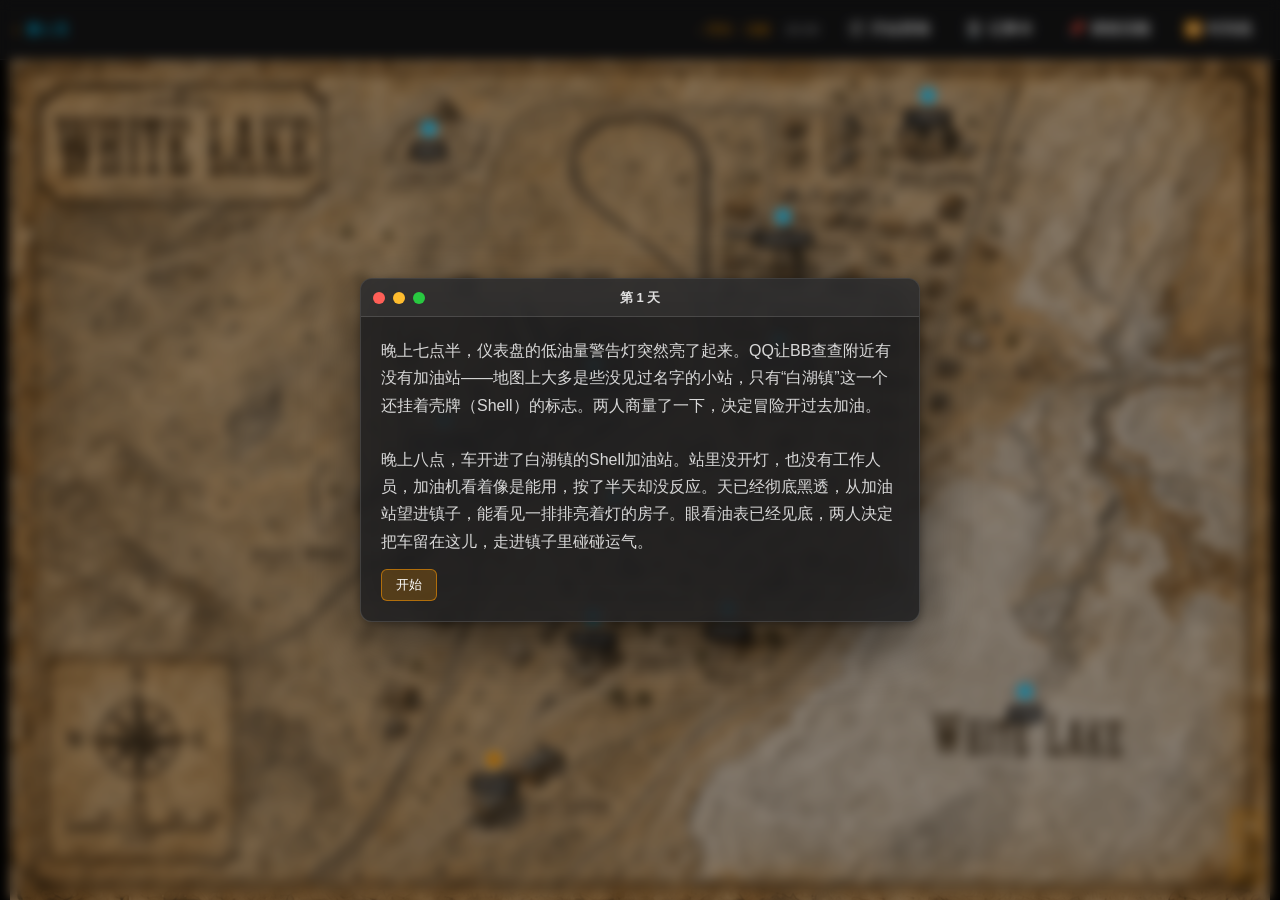
==== index.html @ dd5d0d1b "移动端竖屏提示：CSS-only 遮罩引导横屏 用 orientation:portrait + pointer:coarse 组合媒体查询触发，只在真正的 触屏设备竖屏时盖住内容提示转横屏；桌面端鼠" ====
<!doctype html>
<html lang="zh-CN">
<head>
<meta charset="UTF-8">
<meta name="viewport" content="width=device-width, initial-scale=1.0, maximum-scale=1.0, user-scalable=no">
<title>公路旅行禁止偏航</title>
<link rel="stylesheet" href="engine/ui.css">
</head>
<body>
  <div id="app">
    <header id="status-bar">
      <div class="menu-left">
        <span class="menu-brand">●</span>
        <span id="day-display">第 1 天</span>
      </div>
      <div class="menu-right">
        <span id="sanity-display" class="menu-item">理智：清醒</span>
        <span id="clock-display" class="menu-item">20:00</span>
        <div class="status-buttons">
          <button id="btn-review" class="menu-pill">🎬 开始剪辑</button>
          <button id="btn-notebook" class="menu-pill">📓 记事本<span class="notif-dot hidden" id="notebook-dot"></span></button>
          <button id="btn-tracker" class="menu-pill">📌 调查回顾</button>
          <button id="btn-time-control" class="menu-pill">⏪ 时间线</button>
        </div>
      </div>
    </header>

    <main id="map-viewport"></main>

    <div id="map-controls">
      <button id="zoom-in" title="放大">+</button>
      <button id="zoom-out" title="缩小">&minus;</button>
    </div>
  </div>

  <div id="modal-overlay" class="modal-overlay hidden">
    <div id="modal-box" class="modal-box"></div>
  </div>

  <!-- 剪辑台里左键点击某段素材弹出的小窗，显示这段素材的内容简介；叠在 #modal-overlay 之上。 -->
  <div id="clip-info-overlay" class="modal-overlay clip-info-overlay hidden">
    <div id="clip-info-box" class="modal-box modal-box-small"></div>
  </div>

  <!-- QQ/BB 事件后闲聊：跟事件绑定时才出现，左右两侧逐条弹气泡，浮在弹窗之上；见 engine/dialogue.js。 -->
  <div id="dialogue-overlay" class="dialogue-overlay hidden">
    <div id="dialogue-col-qq" class="dialogue-col dialogue-col-qq"></div>
    <div id="dialogue-col-bb" class="dialogue-col dialogue-col-bb"></div>
  </div>

  <div id="toast" class="hidden"></div>

  <!-- 手机竖屏时盖住全部内容，提示转横屏；纯 CSS 媒体查询控制显隐，不依赖 JS，也不挡桌面端窄窗口 -->
  <div id="orientation-overlay">
    <div class="orientation-icon">📱</div>
    <div class="orientation-text">请将手机横过来体验</div>
    <div class="orientation-hint">转了没反应？看看是不是开着竖屏方向锁定</div>
  </div>

  <script type="module" src="engine/main.js"></script>
</body>
</html>
---- engine/ui.css ----
/* ui.css —— 引擎侧通用界面样式。框架阶段视觉从简，重点是把各系统的状态
   （已去过/有新事件/主线/加油站/理智档位）用得上的 class 都接好，
   具体美术风格由你以后自己换皮。 */

:root {
  --bg: #0a0a0a;
  --panel: #141414;
  --line: #3a3a3a;
  --text: #d8d8d8;
  --accent: #ff9900;
  --accent-2: #00ccff;
  --danger: #ff4433;
  --accent-rgb: 255, 153, 0;
  --accent2-rgb: 0, 204, 255;
  --danger-rgb: 255, 68, 51;

  /* macOS 质感：菜单栏/窗口的毛玻璃与描边取值集中放这里，方便统一调 */
  --menubar-bg: rgba(28, 28, 30, 0.72);
  --menubar-border: rgba(255, 255, 255, 0.08);
  --window-bg: rgba(32, 32, 34, 0.88);
  --window-titlebar: rgba(255, 255, 255, 0.05);
  --window-border: rgba(255, 255, 255, 0.13);
  --window-shadow: 0 20px 60px rgba(0, 0, 0, 0.55), 0 2px 8px rgba(0, 0, 0, 0.35);
  --traffic-red: #ff5f57;
  --traffic-yellow: #febc2e;
  --traffic-green: #28c840;
}

* { box-sizing: border-box; }

html, body {
  margin: 0;
  height: 100%;
  background: var(--bg);
  color: var(--text);
  font-family: -apple-system, BlinkMacSystemFont, "SF Pro SC", "SF Pro Text",
    "PingFang SC", "Microsoft YaHei", sans-serif;
  -webkit-font-smoothing: antialiased;
}

#app {
  display: flex;
  flex-direction: column;
  height: 100vh;
}

/* --- 状态栏：仿 macOS 顶部菜单栏，营造"在自己电脑上看结果"的观感 --- */
#status-bar {
  display: flex;
  align-items: center;
  height: 60px;
  padding: 0 14px;
  background: var(--menubar-bg);
  backdrop-filter: blur(20px) saturate(1.8);
  -webkit-backdrop-filter: blur(20px) saturate(1.8);
  border-bottom: 1px solid var(--menubar-border);
  flex-shrink: 0;
  font-size: 13px;
  position: relative;
  z-index: 50;
}

.menu-left {
  display: flex;
  align-items: center;
  gap: 8px;
}

.menu-brand {
  color: var(--accent);
  font-size: 9px;
}

.menu-right {
  margin-left: auto;
  display: flex;
  align-items: center;
  gap: 14px;
}

.menu-item { opacity: 0.85; }

#status-bar .status-buttons {
  display: flex;
  gap: 6px;
}

.menu-pill {
  position: relative;
  height: 28px;
  padding: 0 13px;
  border-radius: 6px;
  background: transparent;
  border: 1px solid transparent;
  color: var(--text);
  font-size: 15px;
  font-weight: 600;
  display: inline-flex;
  align-items: center;
  gap: 5px;
}
.menu-pill:hover {
  background: rgba(255, 255, 255, 0.12);
  border-color: transparent;
  color: #fff;
}

#day-display { font-weight: 700; color: var(--accent-2); }
#clock-display { font-variant-numeric: tabular-nums; letter-spacing: 0.3px; }
#sanity-display::before { content: "\25c9"; margin-right: 4px; font-size: 9px; opacity: 0.8; }
#sanity-display { color: var(--accent); }

/* --- 地图 --- */
#map-viewport {
  position: relative;
  flex: 1;
  overflow: hidden;
  touch-action: none;
  cursor: grab;
  background: #000;
}

.map-content {
  position: absolute;
  top: 0; left: 0;
  width: 100%;
  height: 100%;
  will-change: transform;
}

/* 视口比例跟底图（3:2）不一致时，.map-image 的 object-fit:contain 会在某一轴上留黑边；
   这个盒子由 map.js 的 layoutImageBox() 精确摆成"图片实际显示的那个矩形"，
   <img> 和所有 .hotspot 都挂在它下面，百分比坐标才会真的对应图片本身。
   left/top/width/height 由 JS 用行内样式设置，这里的 0 只是加载完成前的占位。 */
.map-image-box {
  position: absolute;
  top: 0; left: 0;
}

.map-image {
  width: 100%;
  height: 100%;
  display: block;
  object-fit: contain;
  pointer-events: none;
  user-select: none;
}

.hotspot {
  position: absolute;
  transform: translate(-50%, -50%);
  display: flex;
  flex-direction: column;
  align-items: center;
  gap: 4px;
  cursor: pointer;
}

.hotspot-dot {
  width: 18px;
  height: 18px;
  border-radius: 50%;
  background: var(--accent-2);
  border: 2px solid #fff;
  box-shadow: 0 0 6px rgba(0,0,0,0.6);
}

.hotspot-basecamp .hotspot-dot {
  background: var(--accent);
  width: 22px;
  height: 22px;
}

.hotspot-label {
  font-size: 12px;
  padding: 1px 6px;
  background: rgba(0,0,0,0.7);
  border-radius: 3px;
  white-space: nowrap;
}

.hotspot.locked {
  display: none;
}

.hotspot.visited .hotspot-dot {
  filter: grayscale(0.6) brightness(0.7);
}

.hotspot.mainline .hotspot-dot {
  border-color: var(--accent);
}

.hotspot.current .hotspot-label {
  outline: 1px solid var(--accent-2);
}

.hotspot.has-event .hotspot-dot {
  animation: pulse 1.4s infinite;
}

@keyframes pulse {
  0%   { box-shadow: 0 0 0 0 rgba(255,153,0,0.7); }
  70%  { box-shadow: 0 0 0 10px rgba(255,153,0,0); }
  100% { box-shadow: 0 0 0 0 rgba(255,153,0,0); }
}

#map-controls {
  position: absolute;
  right: 16px;
  bottom: 16px;
  display: flex;
  flex-direction: column;
  gap: 6px;
  z-index: 30;
}

#map-controls button {
  width: 34px;
  height: 34px;
  font-size: 18px;
}

/* --- 通用按钮：仿 macOS 圆角按钮，默认即"强调色"填充（呼应 accent 可当系统强调色） --- */
button, .btn {
  background: rgba(var(--accent-rgb), 0.22);
  color: #fff;
  border: 1px solid rgba(var(--accent-rgb), 0.55);
  padding: 6px 14px;
  cursor: pointer;
  font-size: 13px;
  font-family: inherit;
  border-radius: 6px;
  transition: background 0.15s, border-color 0.15s;
}

button:hover, .btn:hover {
  background: rgba(var(--accent-rgb), 0.32);
  border-color: var(--accent);
  color: #fff;
}
button:active, .btn:active { background: rgba(var(--accent-rgb), 0.42); }

button:disabled, .btn:disabled {
  background: rgba(255, 255, 255, 0.04);
  border-color: rgba(255, 255, 255, 0.08);
  color: #666;
  cursor: default;
}
button:disabled:hover, .btn:disabled:hover { background: rgba(255, 255, 255, 0.04); border-color: rgba(255, 255, 255, 0.08); color: #666; }

.btn-gray {
  background: rgba(255, 255, 255, 0.06);
  border-color: rgba(255, 255, 255, 0.14);
  color: #aaa;
}
.btn-gray:hover { background: rgba(255, 255, 255, 0.12); color: #fff; }

.btn-danger {
  background: rgba(var(--danger-rgb), 0.16);
  border-color: var(--danger);
  color: #ff9a8c;
}
.btn-danger:hover { background: rgba(var(--danger-rgb), 0.26); color: #fff; }

.btn-option {
  display: block;
  width: 100%;
  text-align: left;
  margin-bottom: 6px;
  background: rgba(255, 255, 255, 0.05);
  border-color: rgba(255, 255, 255, 0.12);
  color: var(--text);
}
.btn-option:hover { background: rgba(255, 255, 255, 0.1); border-color: var(--accent-2); color: #fff; }

/* --- 弹窗：仿 macOS 悬浮窗口（毛玻璃 + 红黄绿交通灯），配合状态栏营造"在自己电脑桌面上
   查看结果"的感觉。窗口本身由 main.js 的 renderWindow() 统一拼出 .mac-titlebar/.mac-body。 --- */
.modal-overlay {
  position: fixed;
  inset: 0;
  background: rgba(0,0,0,0.4);
  backdrop-filter: blur(6px);
  -webkit-backdrop-filter: blur(6px);
  display: flex;
  align-items: center;
  justify-content: center;
  z-index: 100;
}

.modal-box {
  background: var(--window-bg);
  backdrop-filter: blur(24px) saturate(1.6);
  -webkit-backdrop-filter: blur(24px) saturate(1.6);
  border: 1px solid var(--window-border);
  border-radius: 12px;
  padding: 0;
  max-width: 560px;
  width: 90%;
  max-height: 80vh;
  overflow: hidden;
  display: flex;
  flex-direction: column;
  box-shadow: var(--window-shadow);
}

/* 窗口标题栏：左侧交通灯（红=关闭，黄/绿仅装饰），标题居中 */
.mac-titlebar {
  display: flex;
  align-items: center;
  gap: 8px;
  height: 38px;
  padding: 0 12px;
  flex-shrink: 0;
  background: var(--window-titlebar);
  border-bottom: 1px solid var(--window-border);
  position: relative;
  user-select: none;
}

.mac-traffic { display: flex; gap: 8px; z-index: 1; }

.mac-dot {
  width: 12px;
  height: 12px;
  margin: 0;
  border: none;
  padding: 0;
  border-radius: 50%;
  display: inline-flex;
  align-items: center;
  justify-content: center;
  font-size: 9px;
  line-height: 1;
  color: transparent;
  cursor: default;
}
#mac-close { cursor: pointer; }
.mac-dot-red { background: var(--traffic-red); }
.mac-dot-yellow { background: var(--traffic-yellow); }
.mac-dot-green { background: var(--traffic-green); }
.mac-titlebar:hover .mac-dot { color: rgba(0,0,0,0.55); }
.mac-dot-red::before { content: "×"; }
.mac-dot-yellow::before { content: "−"; }
.mac-dot-green::before { content: "+"; }

.mac-title {
  position: absolute;
  left: 0;
  right: 0;
  text-align: center;
  font-size: 13px;
  font-weight: 600;
  color: rgba(255,255,255,0.85);
  pointer-events: none;
  white-space: nowrap;
  overflow: hidden;
  text-overflow: ellipsis;
  padding: 0 90px;
}

.mac-body {
  flex: 1 1 auto;
  min-height: 0;
  padding: 20px;
  overflow-y: auto;
}

.hidden { display: none !important; }

.event-text { line-height: 1.7; margin-bottom: 14px; white-space: pre-wrap; }
.hint { color: #888; font-size: 0.9em; }

/* 仿 macOS 分段控件（System Settings 里常见的胶囊 tab） */
.tabs {
  display: flex;
  gap: 2px;
  padding: 3px;
  margin-bottom: 14px;
  background: rgba(255,255,255,0.06);
  border-radius: 8px;
  width: fit-content;
}
.tab-btn {
  position: relative;
  background: transparent;
  border: none;
  padding: 5px 12px;
  font-size: 12.5px;
  border-radius: 6px;
  color: rgba(255,255,255,0.6);
}
.tab-btn:hover { color: #fff; background: transparent; }
.tab-btn.active {
  background: rgba(var(--accent-rgb), 0.9);
  color: #1a1a1a;
  font-weight: 600;
}

/* 未读小红点：记事本按钮本身 + 记事本内各分类 tab 共用同一套样式 */
#btn-notebook { position: relative; }
.notif-dot {
  position: absolute;
  top: -1px;
  right: -1px;
  width: 12px;
  height: 12px;
  border-radius: 50%;
  background: var(--danger);
  box-shadow: 0 0 4px rgba(255,68,51,0.7);
}

.archive-entry {
  margin-bottom: 10px;
  padding: 10px 12px;
  background: rgba(255,255,255,0.04);
  border-radius: 8px;
}
.archive-entry-title { font-weight: 700; margin-bottom: 4px; color: var(--accent-2); }

.clue-list { padding-left: 18px; }

.signal-digest { margin-top: 12px; padding-top: 8px; border-top: 1px dashed var(--line); }
.signal-line { color: var(--accent-2); font-size: 0.9em; }

/* 仿 macOS 细条进度条 */
.progress-bar { background: rgba(255,255,255,0.08); height: 8px; border-radius: 4px; overflow: hidden; margin: 12px 0; }
.progress-fill { height: 100%; background: rgba(var(--accent-rgb), 0.95); }

/* 调查回顾：当天按调查顺序排列的事件记录列表，进度条留在滚动区域外面固定显示在最上方 */
.tracker-log { max-height: 55vh; overflow-y: auto; padding-right: 4px; }

/* 记事本：仿 Notes.app 的侧栏(分类) + 内容区两栏布局 */
.mac-split { display: flex; gap: 16px; align-items: flex-start; }
.mac-sidebar {
  flex: 0 0 128px;
  display: flex;
  flex-direction: column;
  gap: 2px;
}
.mac-pane {
  flex: 1;
  min-width: 0;
  max-height: 50vh;
  overflow-y: auto;
  padding-right: 4px;
}
.sidebar-item {
  position: relative;
  display: flex;
  align-items: center;
  justify-content: space-between;
  text-align: left;
  background: transparent;
  border: none;
  padding: 6px 10px;
  border-radius: 6px;
  font-size: 13px;
  color: rgba(255,255,255,0.75);
}
.sidebar-item:hover { background: rgba(255,255,255,0.08); color: #fff; }
.sidebar-item.active {
  background: rgba(var(--accent-rgb), 0.85);
  color: #1a1a1a;
  font-weight: 600;
}
.sidebar-item .notif-dot { position: static; margin-left: 6px; flex-shrink: 0; }

.ending-title { font-size: 1.4em; color: var(--accent); margin-bottom: 10px; }

/* 关键词高亮：未收集显示蓝色链接（提示"点它"），点击收集词条后变灰（仿"访问过的链接"）。
   class 名沿用 kw-locked/kw-unlocked（对应 archive.isUnlocked 状态，JS 不用改），
   只是这里把视觉反过来映射：未解锁(kw-locked)=蓝色可点，已解锁(kw-unlocked)=灰色已读。 */
.kw { cursor: pointer; text-decoration: underline; }
.kw-locked { color: var(--accent-2); }
.kw-unlocked { color: #888; }

/* --- Toast：仿 macOS 通知中心右上角横幅 --- */
#toast {
  position: fixed;
  top: 74px;
  right: 16px;
  background: rgba(40,40,42,0.85);
  backdrop-filter: blur(20px) saturate(1.8);
  -webkit-backdrop-filter: blur(20px) saturate(1.8);
  border: 1px solid rgba(255,255,255,0.12);
  color: var(--text);
  padding: 12px 16px;
  border-radius: 12px;
  z-index: 200;
  max-width: 320px;
  width: max-content;
  font-size: 13px;
  line-height: 1.5;
  box-shadow: var(--window-shadow);
  transition: opacity 0.3s;
  animation: toastIn 0.25s ease-out;
}

@keyframes toastIn {
  from { opacity: 0; transform: translateY(-8px); }
  to   { opacity: 1; transform: translateY(0); }
}

/* --- QQ/BB 事件后闲聊：跟事件绑定的对话，浮在弹窗之上、屏幕左右两侧逐条弹气泡。
   见 engine/dialogue.js + main.js playDialogue()。左列固定给 QQ，右列固定给 BB，
   两列各自独立累积——column-reverse + 新气泡插到最前面，视觉上新气泡从下面弹出，
   旧气泡整体被"挤"着往上移，而不是消失。 --- */
.dialogue-overlay {
  position: fixed;
  inset: 0;
  z-index: 150; /* 盖过 modal-overlay(100)，讨论期间事件弹窗仍看得见、按钮锁着 */
  pointer-events: none;
}

.dialogue-col {
  position: fixed;
  bottom: 90px;
  display: flex;
  flex-direction: column-reverse;
  gap: 8px;
  max-width: 280px;
  max-height: 60vh;
  overflow: hidden;
  pointer-events: none;
}
.dialogue-col-qq { left: 20px; align-items: flex-start; }
.dialogue-col-bb { right: 20px; align-items: flex-end; }

.dlg-bubble {
  pointer-events: auto;
  padding: 8px 12px;
  border-radius: 14px;
  font-size: 12.5px;
  line-height: 1.55;
  white-space: pre-wrap;
  box-shadow: var(--window-shadow);
  animation: dlgBubbleIn 0.25s ease-out;
}

.dlg-bubble-name {
  display: block;
  font-size: 10px;
  font-weight: 700;
  letter-spacing: 0.04em;
  opacity: 0.65;
  margin-bottom: 2px;
}

.dlg-bubble-qq {
  background: rgba(var(--accent2-rgb), 0.22);
  border: 1px solid rgba(var(--accent2-rgb), 0.5);
  color: #fff;
  border-bottom-left-radius: 4px;
}
.dlg-bubble-bb {
  background: rgba(var(--accent-rgb), 0.22);
  border: 1px solid rgba(var(--accent-rgb), 0.5);
  color: #fff;
  border-bottom-right-radius: 4px;
}

@keyframes dlgBubbleIn {
  from { opacity: 0; transform: translateY(10px); }
  to   { opacity: 1; transform: translateY(0); }
}

/* --- 开始剪辑：仿简易剪辑软件的复盘 UI（素材库 + 时间轴，拖拽拼顺序） --- */
.modal-box.modal-wide { max-width: 860px; }

.editor-brief { margin-bottom: 4px; }
.editor-brief .event-text { margin-bottom: 4px; }

.editor-panel-label {
  font-size: 11px;
  font-weight: 700;
  letter-spacing: 0.06em;
  text-transform: uppercase;
  color: rgba(255, 255, 255, 0.45);
  margin: 16px 0 8px;
}
.editor-panel-label:first-of-type { margin-top: 8px; }

/* 素材库：已收集的素材以"视频素材"图标摆放，可拖拽 */
.clip-library {
  display: flex;
  flex-wrap: wrap;
  gap: 10px;
  min-height: 96px;
  padding: 10px;
  background: rgba(255, 255, 255, 0.03);
  border: 1px solid var(--window-border);
  border-radius: 8px;
}

.clip-icon {
  width: 92px;
  display: flex;
  flex-direction: column;
  align-items: center;
  gap: 4px;
  padding: 8px 6px;
  background: rgba(255, 255, 255, 0.05);
  border: 1px solid rgba(255, 255, 255, 0.1);
  border-radius: 8px;
  cursor: grab;
  text-align: center;
  user-select: none;
}
.clip-icon:hover { border-color: var(--accent-2); background: rgba(255, 255, 255, 0.08); }
.clip-icon.dragging { opacity: 0.35; }

.clip-icon-thumb { font-size: 22px; line-height: 1; }
.clip-icon-label { font-size: 11px; line-height: 1.35; color: var(--text); }

.clip-tag {
  font-size: 10px;
  padding: 1px 6px;
  border-radius: 999px;
  font-weight: 700;
}
.clip-tag.tag-low  { background: rgba(255, 255, 255, 0.1); color: #aaa; }
.clip-tag.tag-mid  { background: rgba(var(--accent2-rgb), 0.2); color: var(--accent-2); }
.clip-tag.tag-high { background: rgba(var(--accent-rgb), 0.24); color: var(--accent); }

/* 时间轴：拖放区，落下的素材变成长方形，长度按重要度分档 */
.timeline-track {
  display: flex;
  align-items: stretch;
  gap: 6px;
  min-height: 64px;
  padding: 8px;
  background: rgba(0, 0, 0, 0.25);
  border: 1px dashed var(--line);
  border-radius: 8px;
  overflow-x: auto;
}
.timeline-track.drag-over { border-color: var(--accent-2); background: rgba(var(--accent2-rgb), 0.08); }

.timeline-empty {
  margin: auto;
  color: #777;
  font-size: 12.5px;
}

.clip-block {
  position: relative;
  display: flex;
  align-items: center;
  flex-shrink: 0;
  padding: 0 22px 0 10px;
  border-radius: 6px;
  background: rgba(var(--accent2-rgb), 0.22);
  border: 1px solid rgba(var(--accent2-rgb), 0.55);
  color: #fff;
  font-size: 11.5px;
  cursor: grab;
  white-space: nowrap;
  overflow: hidden;
}
.clip-block.dragging { opacity: 0.35; }
.clip-block-label { overflow: hidden; text-overflow: ellipsis; }
.clip-block.imp-low  { width: 64px; }
.clip-block.imp-mid  { width: 110px; }
.clip-block.imp-high { width: 160px; }

.clip-block-remove {
  position: absolute;
  right: 2px;
  top: 50%;
  transform: translateY(-50%);
  width: 16px;
  height: 16px;
  padding: 0;
  border: none;
  border-radius: 50%;
  background: rgba(0, 0, 0, 0.35);
  color: #fff;
  font-size: 11px;
  line-height: 1;
  display: flex;
  align-items: center;
  justify-content: center;
}
.clip-block-remove:hover { background: var(--danger); }

.editor-feedback {
  margin-top: 12px;
  padding: 8px 10px;
  border-radius: 8px;
  font-size: 13px;
  line-height: 1.6;
}
.editor-feedback.feedback-ok   { background: rgba(40, 200, 90, 0.14); border: 1px solid rgba(40, 200, 90, 0.4); color: #a8f0c0; }
.editor-feedback.feedback-bad  { background: rgba(var(--danger-rgb), 0.14); border: 1px solid rgba(var(--danger-rgb), 0.4); color: #ff9a8c; }

.editor-actions {
  display: flex;
  justify-content: flex-end;
  gap: 8px;
  margin-top: 14px;
}

/* 素材简介小窗：叠在剪辑台窗口之上，点素材图标弹出，同一套 mac 窗口质感但更窄。 */
.clip-info-overlay { z-index: 150; }
.modal-box.modal-box-small { max-width: 360px; }
.clip-info-desc { line-height: 1.7; margin: 10px 0 0; }

/* --- 理智值 UI 反馈（5.5 节：氛围化呈现，不直接摆数字） --- */
body.sanity-shaken #app {
  animation: shakenFlicker 6s infinite;
}
body.sanity-breaking #app {
  animation: breakingFlicker 3s infinite;
}

@keyframes shakenFlicker {
  0%, 96%, 100% { filter: none; }
  97% { filter: contrast(1.1) brightness(0.95); }
}
@keyframes breakingFlicker {
  0%, 90%, 100% { filter: none; }
  92% { filter: contrast(1.3) brightness(0.8) hue-rotate(5deg); }
  94% { filter: none; }
  96% { filter: contrast(1.2) brightness(0.85); }
}

/* --- 移动端竖屏提示：默认不显示；只在"触屏 + 竖屏"时盖住全部内容，
   不影响桌面端把浏览器窗口拖窄的情况（pointer: coarse 排除鼠标设备）。
   纯 CSS 媒体查询驱动，不依赖 JS，页面还没加载完也能生效。 --- */
#orientation-overlay {
  display: none;
}

@media screen and (orientation: portrait) and (pointer: coarse) {
  #orientation-overlay {
    display: flex;
    position: fixed;
    inset: 0;
    z-index: 9999;
    flex-direction: column;
    align-items: center;
    justify-content: center;
    gap: 10px;
    padding: 24px;
    background: var(--bg);
    text-align: center;
  }
}

.orientation-icon {
  font-size: 48px;
  animation: orientationRotate 1.6s ease-in-out infinite;
}

.orientation-text {
  font-size: 16px;
  color: var(--text);
}

.orientation-hint {
  font-size: 12px;
  color: #888;
}

@keyframes orientationRotate {
  0%, 100% { transform: rotate(0deg); }
  50% { transform: rotate(90deg); }
}
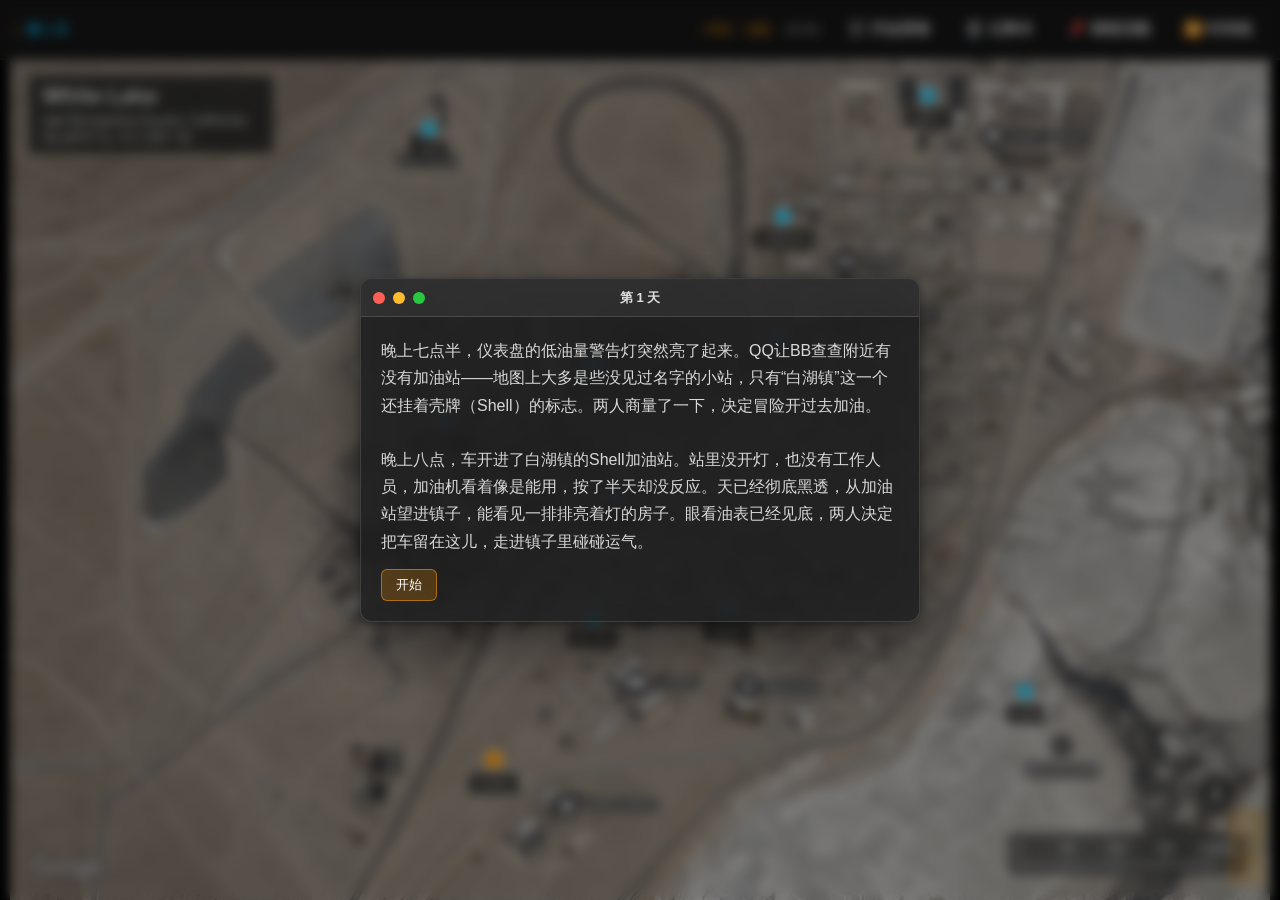
==== commit 71fefe88: "增加手机页面结算vlog结果" ====
--- a/index.html
+++ b/index.html
@@ -5,6 +5,7 @@
 <meta name="viewport" content="width=device-width, initial-scale=1.0, maximum-scale=1.0, user-scalable=no">
 <title>公路旅行禁止偏航</title>
 <link rel="stylesheet" href="engine/ui.css">
+<link rel="stylesheet" href="engine/phone.css">
 </head>
 <body>
   <div id="app">
@@ -48,6 +49,10 @@
     <div id="dialogue-col-bb" class="dialogue-col dialogue-col-bb"></div>
   </div>
 
+  <!-- 发布 vlog 之后弹出的"手机数据页"：竖屏手机外壳里显示当期互动数据；
+       内容由 engine/vlogstats.js 整块生成，样式见 engine/phone.css。 -->
+  <div id="phone-overlay" class="phone-overlay hidden"></div>
+
   <div id="toast" class="hidden"></div>
 
   <!-- 手机竖屏时盖住全部内容，提示转横屏；纯 CSS 媒体查询控制显隐，不依赖 JS，也不挡桌面端窄窗口 -->
--- a/engine/ui.css
+++ b/engine/ui.css
@@ -142,6 +142,18 @@
   height: 100%;
   display: block;
   object-fit: contain;
+  pointer-events: none;
+  user-select: none;
+}
+
+/* 墨迹揭图层：盖在卫星底图上的一张 canvas，由 engine/map.js 画（白色墨渍 + source-in
+   手绘地图），只有解锁过的地点周围才洇出手绘地图。跟 .map-image-box 同大小，
+   所以缩放/平移时跟底图一起动；宽高属性（画布像素）由 JS 按手绘图原始尺寸设置。 */
+.map-ink {
+  position: absolute;
+  inset: 0;
+  width: 100%;
+  height: 100%;
   pointer-events: none;
   user-select: none;
 }
@@ -524,7 +536,7 @@
   overflow: hidden;
   pointer-events: none;
 }
-.dialogue-col-qq { left: 20px; align-items: flex-start; }
+.dialogue-col-qq { left: 20px; bottom: 200px; align-items: flex-start; } /* QQ 这列单独调高一点 */
 .dialogue-col-bb { right: 20px; align-items: flex-end; }
 
 .dlg-bubble {
@@ -606,6 +618,7 @@
   cursor: grab;
   text-align: center;
   user-select: none;
+  touch-action: none; /* 手指按住就直接进入拖拽判定，不让浏览器把这个手势当成页面滚动 */
 }
 .clip-icon:hover { border-color: var(--accent-2); background: rgba(255, 255, 255, 0.08); }
 .clip-icon.dragging { opacity: 0.35; }
@@ -657,8 +670,19 @@
   cursor: grab;
   white-space: nowrap;
   overflow: hidden;
+  touch-action: none;
 }
 .clip-block.dragging { opacity: 0.35; }
+
+/* 触屏拖拽时跟着手指走的浮动副本，鼠标端的原生拖拽不会用到这个 */
+.clip-drag-ghost {
+  position: fixed;
+  z-index: 10000;
+  pointer-events: none;
+  opacity: 0.85;
+  transform: translate(-50%, -50%);
+  box-shadow: 0 6px 18px rgba(0, 0, 0, 0.4);
+}
 .clip-block-label { overflow: hidden; text-overflow: ellipsis; }
 .clip-block.imp-low  { width: 64px; }
 .clip-block.imp-mid  { width: 110px; }
--- a/engine/phone.css
+++ b/engine/phone.css
@@ -0,0 +1,456 @@
+/* phone.css —— "手机数据页"：每天确认发布 vlog 之后弹出的互动数据面板。
+   跟 ui.css 那套仿 macOS 的灰调窗口刻意区分开：这里是玩家掏出手机看后台数据，
+   用暖色玻璃拟态 + 竖屏手机外壳，视觉自成一套，所以单独一个文件、单独一套
+   变量（--p* 前缀），不去动 ui.css 的 :root。逻辑见 engine/vlogstats.js。 */
+
+.phone-overlay {
+  position: fixed;
+  inset: 0;
+  z-index: 160; /* 盖过 modal-overlay(100) 与对话气泡(150)，但低于 toast(200) */
+  display: flex;
+  align-items: center;
+  justify-content: center;
+  overflow: hidden;
+
+  /* 手机背后的暖色氛围光：几层大半径径向渐变叠在近黑底上 */
+  background:
+    radial-gradient(ellipse 65% 55% at 15% 52%, rgba(168, 78, 10, 0.22), transparent 72%),
+    radial-gradient(ellipse 52% 48% at 83% 26%, rgba(122, 52, 8, 0.17), transparent 72%),
+    radial-gradient(ellipse 44% 52% at 56% 92%, rgba(98, 36, 5, 0.14), transparent 72%),
+    radial-gradient(ellipse 30% 30% at 72% 75%, rgba(60, 20, 5, 0.10), transparent 72%),
+    rgba(7, 4, 2, 0.94);
+  backdrop-filter: blur(8px);
+  -webkit-backdrop-filter: blur(8px);
+  animation: phoneOverlayIn 0.35s ease-out;
+
+  --pbg: #180a06;
+  --pcard: rgba(255, 255, 255, 0.06);
+  --ptext: #ede4d8;
+  --pmuted: rgba(235, 220, 205, 0.55);
+  --pdim: #baaa9a8c;
+  --pradius: 24px;
+
+  font-family: -apple-system, BlinkMacSystemFont, "SF Pro SC", "SF Pro Display",
+    "Helvetica Neue", "PingFang SC", "Microsoft YaHei", Inter, Roboto, sans-serif;
+  color: var(--ptext);
+}
+
+@keyframes phoneOverlayIn { from { opacity: 0; } to { opacity: 1; } }
+
+/* --- 手机外壳：固定 390x844 的竖屏尺寸，靠 --phone-scale 缩放塞进当前视口
+   （游戏本体是横屏的，竖屏手机高度基本装不下，缩放值由 vlogstats.js 按窗口算） --- */
+.phone-frame {
+  position: relative;
+  width: 390px;
+  height: 844px;
+  flex: none;
+  background: #000;
+  border-radius: 44px;
+  overflow: hidden;
+  transform: scale(var(--phone-scale, 0.78));
+  transform-origin: center center;
+  box-shadow:
+    0 40px 90px rgba(0, 0, 0, 0.7),
+    0 0 0 1px rgba(255, 255, 255, 0.06),
+    0 0 60px rgba(180, 80, 20, 0.10);
+}
+
+.phone-screen {
+  position: absolute;
+  inset: 0;
+  background: var(--pbg);
+  overflow-y: auto;
+  overflow-x: hidden;
+  scrollbar-width: none;
+  -webkit-overflow-scrolling: touch;
+  padding-bottom: 28px;
+}
+.phone-screen::-webkit-scrollbar { display: none; }
+
+/* --- 顶部封面：没有视频素材，用"现代版"卫星底图当视频封面，
+   压暖色调 + 缓慢推近，模拟一段循环播放的片头 --- */
+.phone-hero {
+  position: relative;
+  height: 430px;
+  overflow: hidden;
+  animation: heroReveal 1.9s cubic-bezier(0.16, 1, 0.3, 1) both;
+}
+
+.phone-hero-img {
+  width: 100%;
+  height: 100%;
+  object-fit: cover;
+  object-position: center top;
+  filter: saturate(0.5) contrast(1.12) brightness(0.44) sepia(0.4) hue-rotate(-12deg);
+  animation: heroDrift 26s ease-in-out infinite alternate;
+}
+
+/* 暖光 + 底部渐隐到背景色，让封面和下面的内容连成一整块 */
+.phone-hero-glow {
+  position: absolute;
+  inset: 0;
+  background:
+    radial-gradient(ellipse 70% 55% at 50% 18%, rgba(226, 110, 24, 0.38), transparent 68%),
+    radial-gradient(ellipse 60% 40% at 50% 0%, rgba(255, 70, 10, 0.22), transparent 70%);
+  mix-blend-mode: screen;
+  pointer-events: none;
+}
+
+.phone-hero-fade {
+  position: absolute;
+  inset: 0;
+  background: linear-gradient(to bottom,
+    rgba(8, 4, 2, 0.55) 0%,
+    rgba(8, 4, 2, 0.12) 26%,
+    rgba(20, 9, 5, 0.72) 68%,
+    var(--pbg) 100%);
+  pointer-events: none;
+}
+
+.phone-topbar {
+  position: absolute;
+  top: 18px;
+  left: 16px;
+  right: 16px;
+  display: flex;
+  justify-content: space-between;
+  align-items: center;
+}
+
+.phone-hero-meta {
+  position: absolute;
+  left: 80px;
+  right: 80px;
+  top: 32px;
+  text-align: center;
+  font-size: 12px;
+  letter-spacing: 0.08em;
+  color: rgba(235, 220, 205, 0.62);
+  text-shadow: 0 1px 6px rgba(0, 0, 0, 0.6);
+  animation: fadeIn 0.8s ease-out 0.6s both;
+}
+
+/* --- 玻璃按钮体系：无边框，靠内阴影勾边 + 背景模糊做出玻璃感 --- */
+.glass {
+  border: none;
+  background: rgba(255, 255, 255, 0.03);
+  color: var(--ptext);
+  font-family: inherit;
+  cursor: pointer;
+  box-shadow:
+    inset 0 1px 0.5px rgba(255, 255, 255, 0.28),
+    inset 0 -1px 0.5px rgba(255, 255, 255, 0.10),
+    inset 1px 0 0.5px rgba(255, 255, 255, 0.12),
+    inset -1px 0 0.5px rgba(255, 255, 255, 0.12),
+    0 2px 10px rgba(0, 0, 0, 0.25);
+  backdrop-filter: blur(2px) saturate(1.3);
+  -webkit-backdrop-filter: blur(2px) saturate(1.3);
+  transition: transform 0.16s ease, background 0.16s ease;
+}
+.glass:hover { background: rgba(255, 255, 255, 0.08); }
+.glass:active { transform: scale(0.94); }
+
+.glass.circle {
+  width: 58px;
+  height: 44px;
+  border-radius: 22px;
+  display: flex;
+  align-items: center;
+  justify-content: center;
+}
+
+.glass.pill {
+  height: 54px;
+  border-radius: 27px;
+  display: inline-flex;
+  align-items: center;
+  justify-content: center;
+  gap: 10px;
+  padding: 0 24px;
+  font-size: 18px;
+  font-weight: 500;
+}
+
+.glass svg { width: 20px; height: 20px; display: block; }
+
+/* --- 身份区：频道名 + 左右月桂枝，整体上移压在封面上 --- */
+.phone-identity {
+  position: relative;
+  margin-top: -112px;
+  text-align: center;
+  padding: 0 16px;
+}
+
+.phone-laurel {
+  position: absolute;
+  top: -14px;
+  height: 73px;
+  width: auto;
+  opacity: 0.6;
+  color: var(--ptext);
+  animation: fadeIn 0.8s ease-out 0.5s both;
+  pointer-events: none;
+}
+.phone-laurel-left  { right: calc(50% + 66px); }
+.phone-laurel-right { left: calc(50% + 66px); transform: scaleX(-1); }
+
+.phone-name {
+  font-size: 28px;
+  font-weight: 500;
+  letter-spacing: 0.01em;
+  text-shadow: 0 2px 12px rgba(0, 0, 0, 0.55);
+  animation: fadeRise 0.7s cubic-bezier(0.16, 1, 0.3, 1) 0.5s both;
+}
+
+.phone-subtitle {
+  margin-top: 6px;
+  font-size: 15px;
+  color: var(--pmuted);
+  text-shadow: 0 1px 8px rgba(0, 0, 0, 0.5);
+  animation: fadeRise 0.7s cubic-bezier(0.16, 1, 0.3, 1) 0.58s both;
+}
+
+/* --- 本期/累计切换胶囊 --- */
+.phone-toggle-row {
+  display: flex;
+  justify-content: center;
+  margin-top: 30px;
+  animation: fadeRise 0.7s cubic-bezier(0.16, 1, 0.3, 1) 0.66s both;
+}
+.phone-toggle { min-width: 225px; }
+.phone-toggle .phone-trophy { font-size: 18px; line-height: 1; }
+
+/* --- 三宫格数据卡 --- */
+.phone-stats {
+  display: grid;
+  grid-template-columns: repeat(3, 1fr);
+  gap: 12px;
+  padding: 26px 16px 0;
+}
+
+.phone-card {
+  background: var(--pcard);
+  border-radius: var(--pradius);
+}
+
+.phone-stat {
+  padding: 18px 6px 16px;
+  text-align: center;
+}
+.phone-stat:nth-child(1) { animation: fadeRise 0.7s cubic-bezier(0.16, 1, 0.3, 1) 0.74s both; }
+.phone-stat:nth-child(2) { animation: fadeRise 0.7s cubic-bezier(0.16, 1, 0.3, 1) 0.80s both; }
+.phone-stat:nth-child(3) { animation: fadeRise 0.7s cubic-bezier(0.16, 1, 0.3, 1) 0.86s both; }
+
+.phone-stat-icon {
+  width: 56px;
+  height: 56px;
+  margin: 4px auto 10px;
+  border-radius: 18px;
+  display: flex;
+  align-items: center;
+  justify-content: center;
+  background: linear-gradient(160deg, rgba(255, 150, 60, 0.22), rgba(120, 40, 8, 0.24));
+  box-shadow: inset 0 1px 0.5px rgba(255, 255, 255, 0.22);
+}
+.phone-stat-icon svg { width: 26px; height: 26px; color: #ffb070; }
+
+.phone-stat-num {
+  font-size: 25px;
+  font-weight: 500;
+  font-variant-numeric: tabular-nums;
+  line-height: 1.2;
+}
+
+.phone-stat-label {
+  margin-top: 4px;
+  font-size: 13px;
+  color: var(--pdim);
+  line-height: 1.35;
+}
+
+/* --- 最热片段卡 --- */
+.phone-favorite {
+  display: flex;
+  align-items: center;
+  gap: 16px;
+  height: 110px;
+  margin: 12px 16px 0;
+  padding: 0 16px 0 0;
+  animation: fadeRise 0.7s cubic-bezier(0.16, 1, 0.3, 1) 0.94s both;
+}
+
+.phone-thumb {
+  width: 108px;
+  height: 108px;
+  flex: none;
+  border-radius: var(--pradius);
+  display: flex;
+  align-items: center;
+  justify-content: center;
+  background:
+    radial-gradient(ellipse at 30% 25%, rgba(255, 160, 70, 0.30), transparent 60%),
+    linear-gradient(150deg, rgba(255, 255, 255, 0.10), rgba(255, 255, 255, 0.02));
+  position: relative;
+  overflow: hidden;
+}
+.phone-thumb svg { width: 34px; height: 34px; color: rgba(255, 220, 190, 0.85); }
+/* 缩略图上的扫描线，提示"这是一段视频素材" */
+.phone-thumb::after {
+  content: '';
+  position: absolute;
+  inset: 0;
+  background: repeating-linear-gradient(to bottom, rgba(255,255,255,0.05) 0 1px, transparent 1px 4px);
+  pointer-events: none;
+}
+
+.phone-fav-text { flex: 1; min-width: 0; }
+.phone-fav-kicker { font-size: 13px; font-weight: 500; color: var(--pmuted); }
+.phone-fav-title {
+  font-size: 18px;
+  font-weight: 500;
+  margin: 2px 0 3px;
+  white-space: nowrap;
+  overflow: hidden;
+  text-overflow: ellipsis;
+}
+.phone-fav-sub { font-size: 13px; color: var(--pdim); }
+
+.phone-fav-btn { flex: none; width: 44px; height: 44px; border-radius: 22px; }
+
+/* --- 折线以下：完播率 / 新增关注 / 评论区 --- */
+.phone-block {
+  margin: 12px 16px 0;
+  padding: 16px;
+  animation: fadeIn 0.8s ease-out 1.02s both;
+}
+
+.phone-block-title {
+  font-size: 13px;
+  font-weight: 500;
+  color: var(--pmuted);
+  display: flex;
+  justify-content: space-between;
+  align-items: baseline;
+}
+.phone-block-value { font-size: 19px; font-weight: 500; color: var(--ptext); font-variant-numeric: tabular-nums; }
+
+.phone-bar {
+  margin-top: 10px;
+  height: 6px;
+  border-radius: 3px;
+  background: rgba(255, 255, 255, 0.08);
+  overflow: hidden;
+}
+.phone-bar-fill {
+  height: 100%;
+  border-radius: 3px;
+  background: linear-gradient(90deg, #d8641c, #ffb070);
+  width: 0;
+  transition: width 1.1s cubic-bezier(0.16, 1, 0.3, 1) 0.2s;
+}
+
+.phone-subrow {
+  display: flex;
+  justify-content: space-between;
+  align-items: baseline;
+  margin-top: 14px;
+  font-size: 13px;
+  color: var(--pdim);
+}
+.phone-subrow strong { font-size: 17px; font-weight: 500; color: #ffb070; font-variant-numeric: tabular-nums; }
+
+.phone-comment {
+  display: flex;
+  gap: 10px;
+  padding: 12px 0;
+  border-top: 1px solid rgba(255, 255, 255, 0.06);
+}
+.phone-comment:first-of-type { border-top: none; }
+
+.phone-avatar {
+  width: 30px;
+  height: 30px;
+  flex: none;
+  border-radius: 15px;
+  display: flex;
+  align-items: center;
+  justify-content: center;
+  font-size: 12px;
+  color: #2a1206;
+  font-weight: 600;
+  background: linear-gradient(150deg, #e8a06a, #b35a1e);
+}
+.phone-comment-body { flex: 1; min-width: 0; }
+.phone-comment-user { font-size: 12px; color: var(--pmuted); }
+.phone-comment-text { font-size: 13px; line-height: 1.55; margin-top: 2px; word-break: break-word; }
+.phone-comment-likes { font-size: 12px; color: var(--pdim); flex: none; align-self: center; }
+
+/* 未知来源的评论：呼应"置顶那条不是我们发的" */
+.phone-comment-alien .phone-avatar { background: linear-gradient(150deg, #6d6d72, #2f2f33); color: #d8d8d8; }
+.phone-comment-alien .phone-comment-text { color: #c9b8ab; font-style: italic; }
+
+.phone-warning {
+  margin: 12px 16px 0;
+  padding: 10px 14px;
+  border-radius: 14px;
+  font-size: 12px;
+  line-height: 1.5;
+  color: #ffc9a8;
+  background: rgba(180, 60, 20, 0.18);
+  box-shadow: inset 0 0 0 1px rgba(255, 140, 90, 0.18);
+  animation: fadeIn 0.8s ease-out 1.1s both;
+}
+
+.phone-actions {
+  display: flex;
+  justify-content: center;
+  padding: 22px 16px 10px;
+  animation: fadeIn 0.8s ease-out 1.1s both;
+}
+.phone-actions .glass.pill { width: 100%; font-size: 16px; }
+
+/* --- 理智濒崩 / 素材出错时的"信号不好"观感 --- */
+.phone-glitch .phone-hero-img { filter: saturate(0.4) contrast(1.3) brightness(0.55) sepia(0.5) hue-rotate(-25deg); }
+.phone-glitch .phone-name { animation: fadeRise 0.7s cubic-bezier(0.16, 1, 0.3, 1) 0.5s both, phoneGlitchShift 4.5s steps(1) infinite; }
+.phone-glitch .phone-stat-num { animation: phoneGlitchShift 6s steps(1) infinite; }
+
+@keyframes phoneGlitchShift {
+  0%, 96%  { text-shadow: none; transform: translateX(0); }
+  97%      { text-shadow: -1.5px 0 rgba(255,60,40,0.8), 1.5px 0 rgba(60,180,255,0.6); transform: translateX(1px); }
+  98%      { text-shadow: 1.5px 0 rgba(255,60,40,0.8), -1.5px 0 rgba(60,180,255,0.6); transform: translateX(-1px); }
+  99%      { text-shadow: none; transform: translateX(0); }
+}
+
+/* --- 入场动画 --- */
+@keyframes heroReveal {
+  from { opacity: 0; transform: scale(1.01); }
+  to   { opacity: 1; transform: scale(1); }
+}
+@keyframes heroDrift {
+  from { transform: scale(1.02) translateY(0); }
+  to   { transform: scale(1.12) translateY(-10px); }
+}
+@keyframes dropIn {
+  from { opacity: 0; transform: translateY(-10px); }
+  to   { opacity: 1; transform: translateY(0); }
+}
+@keyframes fadeIn {
+  from { opacity: 0; }
+  to   { opacity: 1; }
+}
+@keyframes fadeRise {
+  from { opacity: 0; transform: translateY(16px); }
+  to   { opacity: 1; transform: translateY(0); }
+}
+
+.phone-topbar .glass.circle:nth-child(1) { animation: dropIn 0.7s cubic-bezier(0.16, 1, 0.3, 1) 0.35s both; }
+.phone-topbar .glass.circle:nth-child(2) { animation: dropIn 0.7s cubic-bezier(0.16, 1, 0.3, 1) 0.42s both; }
+
+@media (prefers-reduced-motion: reduce) {
+  .phone-overlay,
+  .phone-overlay * {
+    animation: none !important;
+    transition: none !important;
+  }
+  .phone-bar-fill { transition: none !important; }
+}
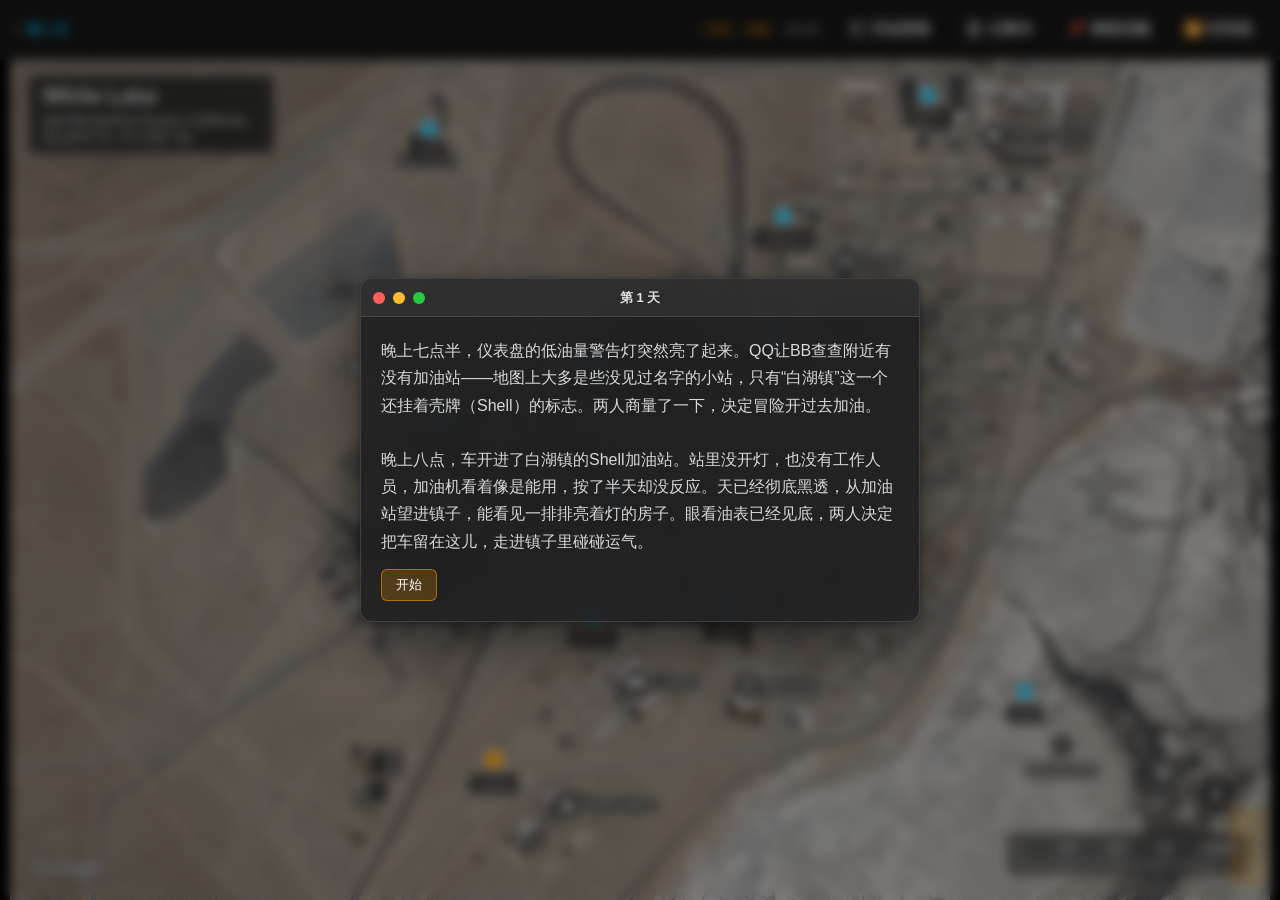
==== commit 394f09e8: "增加了地震的演出" ====
--- a/index.html
+++ b/index.html
@@ -43,15 +43,22 @@
     <div id="clip-info-box" class="modal-box modal-box-small"></div>
   </div>
 
-  <!-- QQ/BB 事件后闲聊：跟事件绑定时才出现，左右两侧逐条弹气泡，浮在弹窗之上；见 engine/dialogue.js。 -->
+  <!-- QQ/BB 事件后闲聊：跟事件绑定时才出现，仿 iMessage 的聊天串（QQ 灰气泡靠左、BB 蓝气泡靠右），
+       逐条弹出、浮在弹窗之上；见 engine/dialogue.js。 -->
   <div id="dialogue-overlay" class="dialogue-overlay hidden">
-    <div id="dialogue-col-qq" class="dialogue-col dialogue-col-qq"></div>
-    <div id="dialogue-col-bb" class="dialogue-col dialogue-col-bb"></div>
+    <div id="dialogue-thread" class="dlg-thread"></div>
   </div>
 
   <!-- 发布 vlog 之后弹出的"手机数据页"：竖屏手机外壳里显示当期互动数据；
        内容由 engine/vlogstats.js 整块生成，样式见 engine/phone.css。 -->
   <div id="phone-overlay" class="phone-overlay hidden"></div>
+
+  <!-- 地震演出的落灰层：平时 hidden，engine/quake.js 播放时才显示（见 ui.css「地震演出」一节）。
+       盖在所有弹窗之上、不挡点击，内容全是 CSS 渐变，不需要任何图片素材。 -->
+  <div id="quake-overlay" class="hidden" aria-hidden="true">
+    <div class="quake-veil"></div>
+    <div class="quake-dust"></div>
+  </div>
 
   <div id="toast" class="hidden"></div>
 
--- a/engine/ui.css
+++ b/engine/ui.css
@@ -169,6 +169,7 @@
 }
 
 .hotspot-dot {
+  position: relative; /* 给 .has-event 的脉冲光环（::after）当定位参照 */
   width: 18px;
   height: 18px;
   border-radius: 50%;
@@ -207,14 +208,27 @@
   outline: 1px solid var(--accent-2);
 }
 
-.hotspot.has-event .hotspot-dot {
+/* 有新事件的点一直在脉冲。这一圈必须用伪元素的 transform+opacity 做，不能用 box-shadow：
+   box-shadow 是 paint 属性、没法交给合成器，11 个热点就是 11 路常驻的 60fps 重绘，
+   而且重绘落在 .map-content 那个装着大图和墨迹 canvas 的合成层里，整张地图跟着卡。
+   几何对齐：dot 是 border-box 18px（含 2px 边框），padding box 14px，
+   inset:-2px 把光环撑回 18px（半径 9），scale(2.11) 的外沿约 19px，
+   正好等于原来 box-shadow 的 9px + 10px spread。
+   z-index:-1 让它落在圆点背景之下（.hotspot 有 transform，已是层叠上下文，不会漏到地图上）。 */
+.hotspot.has-event .hotspot-dot::after {
+  content: "";
+  position: absolute;
+  inset: -2px;
+  z-index: -1;
+  border-radius: 50%;
+  background: rgba(255,153,0,0.7);
   animation: pulse 1.4s infinite;
 }
 
 @keyframes pulse {
-  0%   { box-shadow: 0 0 0 0 rgba(255,153,0,0.7); }
-  70%  { box-shadow: 0 0 0 10px rgba(255,153,0,0); }
-  100% { box-shadow: 0 0 0 0 rgba(255,153,0,0); }
+  0%   { transform: scale(1);    opacity: 0.7; }
+  70%  { transform: scale(2.11); opacity: 0; }
+  100% { transform: scale(2.11); opacity: 0; }
 }
 
 #map-controls {
@@ -479,6 +493,8 @@
 .sidebar-item .notif-dot { position: static; margin-left: 6px; flex-shrink: 0; }
 
 .ending-title { font-size: 1.4em; color: var(--accent); margin-bottom: 10px; }
+/* 后日谈那一页的小标题：结局正文已经给过一次"落幕"，这里要更轻，别抢正文 */
+.ending-title-epilogue { font-size: 1.05em; color: #9a9a9a; letter-spacing: 0.08em; }
 
 /* 关键词高亮：未收集显示蓝色链接（提示"点它"），点击收集词条后变灰（仿"访问过的链接"）。
    class 名沿用 kw-locked/kw-unlocked（对应 archive.isUnlocked 状态，JS 不用改），
@@ -514,10 +530,12 @@
   to   { opacity: 1; transform: translateY(0); }
 }
 
-/* --- QQ/BB 事件后闲聊：跟事件绑定的对话，浮在弹窗之上、屏幕左右两侧逐条弹气泡。
-   见 engine/dialogue.js + main.js playDialogue()。左列固定给 QQ，右列固定给 BB，
-   两列各自独立累积——column-reverse + 新气泡插到最前面，视觉上新气泡从下面弹出，
-   旧气泡整体被"挤"着往上移，而不是消失。 --- */
+/* --- QQ/BB 事件后闲聊：跟事件绑定的对话，浮在弹窗之上，做成 iMessage 聊天串的样子。
+   见 engine/dialogue.js + main.js playDialogue()。整块是一条连续的聊天记录：QQ 在左边
+   发灰气泡、BB 在右边发蓝气泡，每条正文出现之前先冒一个"正在输入"的三点气泡。
+   column-reverse + 新消息 prepend 到最前面：视觉上新消息从底部冒出来、旧消息被顶上去，
+   顶部用渐变 mask 淡出而不是被硬切断。气泡尖角（tail）是纯 CSS：一个跟气泡同色的小方块，
+   用 radial-gradient 当遮罩挖掉一个圆，剩下的弯钩就是 iMessage 那个尾巴，不需要图片。 --- */
 .dialogue-overlay {
   position: fixed;
   inset: 0;
@@ -525,56 +543,181 @@
   pointer-events: none;
 }
 
-.dialogue-col {
+.dlg-thread {
+  /* iMessage 浅色模式取色：对方的灰气泡 / 自己发的蓝气泡 */
+  --imsg-gray: #e9e9eb;
+  --imsg-blue: #0b84ff;
+
+  /* 落在屏幕右下角那片空地上，但不贴边：--dlg-gutter 是"事件弹窗右边缘到屏幕右边"的空档
+     （弹窗最宽 560px、居中，所以是半屏减 280px），聊天串在这块空档里居中摆放。
+     这样窗口放大时它跟着往里挪、窗口变窄时自动收窄，始终不压住中间的事件正文。 */
+  --dlg-gutter: calc(50vw - 280px);
+  --dlg-width: clamp(200px, calc(var(--dlg-gutter) - 48px), 400px);
+
   position: fixed;
-  bottom: 90px;
+  right: calc((var(--dlg-gutter) - var(--dlg-width)) / 2);
+  bottom: 56px;
+  width: var(--dlg-width);
+  /* 固定高度（不是 max-height）：配合 column-reverse，消息始终贴着底部往上堆，
+     上面那截是空的。高度由内容撑的话，下面那条按百分比算的淡出蒙版会一直啃在
+     最上面一条消息上（名字被糊掉就是这么来的）。 */
+  height: 48vh;
   display: flex;
   flex-direction: column-reverse;
   gap: 8px;
-  max-width: 280px;
-  max-height: 60vh;
   overflow: hidden;
   pointer-events: none;
-}
-.dialogue-col-qq { left: 20px; bottom: 200px; align-items: flex-start; } /* QQ 这列单独调高一点 */
-.dialogue-col-bb { right: 20px; align-items: flex-end; }
+  /* 顶部淡出：只在消息多到顶满整列时才吃到，固定 40px 一条窄带，不按百分比算 */
+  -webkit-mask-image: linear-gradient(to top, #000 calc(100% - 40px), transparent 100%);
+          mask-image: linear-gradient(to top, #000 calc(100% - 40px), transparent 100%);
+}
+
+/* 一行 = 头像 + （名字 + 气泡）。QQ 的头像在气泡左边，BB 的用 row-reverse 挪到右边。 */
+.dlg-row {
+  display: flex;
+  align-items: flex-end;
+  gap: 10px; /* 留出气泡尖角（往外伸 8px）不顶到头像的余量 */
+  animation: dlgRowIn 0.26s cubic-bezier(0.22, 1, 0.36, 1);
+}
+.dlg-row-qq { justify-content: flex-start; }
+.dlg-row-bb { flex-direction: row-reverse; justify-content: flex-start; }
+
+.dlg-body {
+  display: flex;
+  flex-direction: column;
+  min-width: 0;
+  max-width: calc(100% - 38px); /* 给头像（28px）+ gap 留位 */
+}
+.dlg-row-bb .dlg-body { align-items: flex-end; }
+
+/* 头像：暂时纯色占位，字母只是临时标记。换真头像时把 background 换成
+   url(../assets/avatars/qq.png) center/cover，再把 main.js 里填的字母去掉即可。 */
+.dlg-avatar {
+  flex: 0 0 auto;
+  width: 28px;
+  height: 28px;
+  border-radius: 50%;
+  display: flex;
+  align-items: center;
+  justify-content: center;
+  font-size: 12px;
+  font-weight: 700;
+  color: #fff;
+  user-select: none;
+  background: var(--dlg-avatar-bg);
+  box-shadow: 0 1px 3px rgba(0, 0, 0, 0.3);
+}
+.dlg-row-qq .dlg-avatar { --dlg-avatar-bg: #ff9f0a; }
+.dlg-row-bb .dlg-avatar { --dlg-avatar-bg: #bf5af0; }
+
+/* 同一个人连着说的第二句起：不重复挂名字，间距收紧（对应 main.js 里的 dlg-row-cont） */
+.dlg-row-cont { margin-top: -6px; }
+.dlg-row-cont .dlg-name { display: none; }
+
+.dlg-name {
+  font-size: 11px;
+  letter-spacing: 0.03em;
+  color: rgba(255, 255, 255, 0.62);
+  margin: 0 12px 3px;
+  text-shadow: 0 1px 3px rgba(0, 0, 0, 0.8); /* 底下可能是浅色的地图，得压得住 */
+}
 
 .dlg-bubble {
+  position: relative;
+  max-width: 100%;
+  padding: 8px 14px 9px;
+  border-radius: 18px;
+  font-size: 13px;
+  line-height: 1.45;
+  white-space: pre-wrap;
+  overflow-wrap: break-word;
   pointer-events: auto;
-  padding: 8px 12px;
-  border-radius: 14px;
-  font-size: 12.5px;
-  line-height: 1.55;
-  white-space: pre-wrap;
-  box-shadow: var(--window-shadow);
-  animation: dlgBubbleIn 0.25s ease-out;
-}
-
-.dlg-bubble-name {
-  display: block;
-  font-size: 10px;
-  font-weight: 700;
-  letter-spacing: 0.04em;
-  opacity: 0.65;
-  margin-bottom: 2px;
-}
-
-.dlg-bubble-qq {
-  background: rgba(var(--accent2-rgb), 0.22);
-  border: 1px solid rgba(var(--accent2-rgb), 0.5);
+  /* drop-shadow 会顺着尖角的形状走（box-shadow 不行，它只认矩形盒子） */
+  filter: drop-shadow(0 1px 3px rgba(0, 0, 0, 0.3));
+}
+
+.dlg-row-qq .dlg-bubble {
+  background: var(--imsg-gray);
+  color: #000;
+  border-bottom-left-radius: 5px;
+}
+.dlg-row-bb .dlg-bubble {
+  background: var(--imsg-blue);
   color: #fff;
-  border-bottom-left-radius: 4px;
-}
-.dlg-bubble-bb {
-  background: rgba(var(--accent-rgb), 0.22);
-  border: 1px solid rgba(var(--accent-rgb), 0.5);
-  color: #fff;
-  border-bottom-right-radius: 4px;
-}
-
+  border-bottom-right-radius: 5px;
+}
+
+/* 气泡尖角：18×18 的小方块 + 圆形遮罩，挖出 iMessage 那个往外弯的钩子 */
+.dlg-bubble::after {
+  content: "";
+  position: absolute;
+  bottom: 0;
+  width: 18px;
+  height: 18px;
+}
+.dlg-row-qq .dlg-bubble::after {
+  left: -8px;
+  background: var(--imsg-gray);
+  border-bottom-left-radius: 3px;
+  -webkit-mask: radial-gradient(circle 18px at 0 0, transparent 99%, #000 100%);
+          mask: radial-gradient(circle 18px at 0 0, transparent 99%, #000 100%);
+}
+.dlg-row-bb .dlg-bubble::after {
+  right: -8px;
+  background: var(--imsg-blue);
+  border-bottom-right-radius: 3px;
+  -webkit-mask: radial-gradient(circle 18px at 100% 0, transparent 99%, #000 100%);
+          mask: radial-gradient(circle 18px at 100% 0, transparent 99%, #000 100%);
+}
+/* 一串连发的消息里，只有最后一条挂尖角（iMessage 就是这么干的）：
+   dlg-row-said 由 main.js 补给"后面还跟着同一个人的下一句"的那几行。 */
+.dlg-row-said .dlg-bubble::after { display: none; }
+/* 头像同理，只挂在一串连发的最后一条上；前面几条留住位置、不占地方地隐掉 */
+.dlg-row-said .dlg-avatar { visibility: hidden; }
+.dlg-row-said.dlg-row-qq .dlg-bubble { border-bottom-left-radius: 18px; }
+.dlg-row-said.dlg-row-bb .dlg-bubble { border-bottom-right-radius: 18px; }
+
+/* "正在输入"：三个点在气泡里依次起伏 */
+.dlg-typing {
+  display: flex;
+  align-items: center;
+  gap: 5px;
+  padding: 12px 14px;
+}
+.dlg-typing i {
+  width: 7px;
+  height: 7px;
+  border-radius: 50%;
+  background: rgba(0, 0, 0, 0.32);
+  animation: dlgTypingDot 1.25s infinite ease-in-out;
+}
+.dlg-row-bb .dlg-typing i { background: rgba(255, 255, 255, 0.75); }
+.dlg-typing i:nth-child(2) { animation-delay: 0.18s; }
+.dlg-typing i:nth-child(3) { animation-delay: 0.36s; }
+
+/* 气泡里的关键词链接：默认那套（亮蓝 / 灰）在浅色气泡上看不清，这里按气泡底色重配。
+   语义不变：kw-locked = 还没收进记事本（可点），kw-unlocked = 已收集（"访问过的链接"）。 */
+.dlg-row-qq .dlg-bubble .kw-locked { color: #0b6fd8; }
+.dlg-row-qq .dlg-bubble .kw-unlocked { color: #8e8e93; }
+.dlg-row-bb .dlg-bubble .kw-locked { color: #fff; }
+.dlg-row-bb .dlg-bubble .kw-unlocked { color: rgba(255, 255, 255, 0.62); }
+
+@keyframes dlgRowIn {
+  from { opacity: 0; transform: translateY(10px) scale(0.94); }
+  to   { opacity: 1; transform: translateY(0) scale(1); }
+}
+
+/* 三点变成正文的那一下：从尖角那侧撑开 */
 @keyframes dlgBubbleIn {
-  from { opacity: 0; transform: translateY(10px); }
-  to   { opacity: 1; transform: translateY(0); }
+  from { opacity: 0.35; transform: scale(0.92); }
+  to   { opacity: 1; transform: scale(1); }
+}
+.dlg-row-qq .dlg-bubble-in { animation: dlgBubbleIn 0.2s ease-out; transform-origin: left bottom; }
+.dlg-row-bb .dlg-bubble-in { animation: dlgBubbleIn 0.2s ease-out; transform-origin: right bottom; }
+
+@keyframes dlgTypingDot {
+  0%, 60%, 100% { opacity: 0.35; transform: translateY(0); }
+  30%           { opacity: 1;    transform: translateY(-3px); }
 }
 
 /* --- 开始剪辑：仿简易剪辑软件的复盘 UI（素材库 + 时间轴，拖拽拼顺序） --- */
@@ -730,23 +873,45 @@
 .modal-box.modal-box-small { max-width: 360px; }
 .clip-info-desc { line-height: 1.7; margin: 10px 0 0; }
 
-/* --- 理智值 UI 反馈（5.5 节：氛围化呈现，不直接摆数字） --- */
-body.sanity-shaken #app {
+/* --- 理智值 UI 反馈（5.5 节：氛围化呈现，不直接摆数字） ---
+   闪烁做在 body::after 这一层纯色遮罩上，只动 opacity。
+   不要改回"给 #app 上 filter 动画"的写法：祖先带着一个正在跑的 filter，
+   整棵子树每帧都要重新栅格化（关键帧里 96% 的时间是 none 也没用，动画在跑就一直算），
+   而 #app 里装着整张地图、两张 1536x1024 的图和墨迹 canvas；
+   filter 还会建立新的 containing block，把 .map-content 的 will-change:transform 废掉，
+   平移缩放从 GPU 合成退化成重栅格化，顺带让状态栏/弹窗的 backdrop-filter 每帧重新采样。
+   opacity 是合成器属性，整条动画不碰主线程重绘。
+   z-index 60：盖过状态栏(50)，但压在弹窗(100)之下——跟原先 filter 挂在 #app 上时的覆盖范围一致。 */
+body::after {
+  content: "";
+  display: none;
+  position: fixed;
+  inset: 0;
+  z-index: 60;
+  pointer-events: none;
+  opacity: 0;
+}
+
+body.sanity-shaken::after {
+  display: block;
+  background: #000;
   animation: shakenFlicker 6s infinite;
 }
-body.sanity-breaking #app {
+body.sanity-breaking::after {
+  display: block;
+  background: #1a0603; /* 压暗的同时带一点暖红，替掉原来的 hue-rotate */
   animation: breakingFlicker 3s infinite;
 }
 
 @keyframes shakenFlicker {
-  0%, 96%, 100% { filter: none; }
-  97% { filter: contrast(1.1) brightness(0.95); }
+  0%, 96%, 100% { opacity: 0; }
+  97% { opacity: 0.07; }
 }
 @keyframes breakingFlicker {
-  0%, 90%, 100% { filter: none; }
-  92% { filter: contrast(1.3) brightness(0.8) hue-rotate(5deg); }
-  94% { filter: none; }
-  96% { filter: contrast(1.2) brightness(0.85); }
+  0%, 90%, 100% { opacity: 0; }
+  92% { opacity: 0.26; }
+  94% { opacity: 0; }
+  96% { opacity: 0.17; }
 }
 
 /* --- 移动端竖屏提示：默认不显示；只在"触屏 + 竖屏"时盖住全部内容，
@@ -791,3 +956,170 @@
   0%, 100% { transform: rotate(0deg); }
   50% { transform: rotate(90deg); }
 }
+
+/* ===================================================================
+   地震演出（engine/quake.js）
+   对应 design-doc.md 1.6 节的两次现实地震。要的是"没头没尾地晃了一下、
+   然后一切安静下来"，不是爆炸式的高潮：振幅从头衰减到尾，尾帧回到原位。
+
+   只动 transform / opacity 两个合成器属性——理由跟上面理智闪烁那一节一样，
+   祖先上挂 filter 会把 .map-content 的 will-change:transform 废掉。
+   动画是一次性的，quake.js 跑完就把 .quaking 摘掉，不留常驻开销。
+
+   振幅由 --quake-amp 传进来（JS 按震级设），关键帧里用倍数写出衰减包络，
+   这样同一份关键帧既能演 M6.4 的"晃一下"也能演 M7.1 的"站不住"。
+   统一带 scale(1.015)：#app 被平移时边缘会露出 body 底色，靠这点放大顶出屏幕外。
+   =================================================================== */
+
+/* 世界（状态栏 + 地图）：横向为主、纵向略带，尾巴上补一点旋转，避免看起来像纯平移 */
+@keyframes quakeShakeWorld {
+  0%   { transform: scale(1.015) translate3d(0, 0, 0) rotate(0deg); }
+  4%   { transform: scale(1.015) translate3d(calc(var(--quake-amp) * -1), calc(var(--quake-amp) * 0.45), 0) rotate(-0.28deg); }
+  9%   { transform: scale(1.015) translate3d(calc(var(--quake-amp) * 0.95), calc(var(--quake-amp) * -0.35), 0) rotate(0.22deg); }
+  15%  { transform: scale(1.015) translate3d(calc(var(--quake-amp) * -0.8), calc(var(--quake-amp) * -0.5), 0) rotate(-0.18deg); }
+  22%  { transform: scale(1.015) translate3d(calc(var(--quake-amp) * 0.85), calc(var(--quake-amp) * 0.3), 0) rotate(0.24deg); }
+  30%  { transform: scale(1.015) translate3d(calc(var(--quake-amp) * -0.62), calc(var(--quake-amp) * 0.4), 0) rotate(-0.15deg); }
+  38%  { transform: scale(1.015) translate3d(calc(var(--quake-amp) * 0.7), calc(var(--quake-amp) * -0.25), 0) rotate(0.16deg); }
+  47%  { transform: scale(1.015) translate3d(calc(var(--quake-amp) * -0.45), calc(var(--quake-amp) * -0.3), 0) rotate(-0.1deg); }
+  56%  { transform: scale(1.015) translate3d(calc(var(--quake-amp) * 0.5), calc(var(--quake-amp) * 0.22), 0) rotate(0.11deg); }
+  65%  { transform: scale(1.015) translate3d(calc(var(--quake-amp) * -0.3), calc(var(--quake-amp) * 0.16), 0) rotate(-0.07deg); }
+  74%  { transform: scale(1.015) translate3d(calc(var(--quake-amp) * 0.26), calc(var(--quake-amp) * -0.14), 0) rotate(0.05deg); }
+  83%  { transform: scale(1.012) translate3d(calc(var(--quake-amp) * -0.15), 0, 0) rotate(-0.03deg); }
+  92%  { transform: scale(1.008) translate3d(calc(var(--quake-amp) * 0.08), 0, 0) rotate(0deg); }
+  100% { transform: scale(1) translate3d(0, 0, 0) rotate(0deg); }
+}
+
+/* 弹窗（那台"玩家自己的电脑"）：振幅约为世界的六成，相位跟世界错开，两层不同步才像真的 */
+@keyframes quakeShakeWindow {
+  0%   { transform: translate3d(0, 0, 0) rotate(0deg); }
+  6%   { transform: translate3d(calc(var(--quake-amp) * 0.6), calc(var(--quake-amp) * -0.3), 0) rotate(0.2deg); }
+  14%  { transform: translate3d(calc(var(--quake-amp) * -0.55), calc(var(--quake-amp) * 0.32), 0) rotate(-0.22deg); }
+  24%  { transform: translate3d(calc(var(--quake-amp) * 0.48), calc(var(--quake-amp) * 0.2), 0) rotate(0.14deg); }
+  35%  { transform: translate3d(calc(var(--quake-amp) * -0.4), calc(var(--quake-amp) * -0.22), 0) rotate(-0.12deg); }
+  48%  { transform: translate3d(calc(var(--quake-amp) * 0.3), calc(var(--quake-amp) * 0.14), 0) rotate(0.08deg); }
+  62%  { transform: translate3d(calc(var(--quake-amp) * -0.2), calc(var(--quake-amp) * -0.1), 0) rotate(-0.05deg); }
+  78%  { transform: translate3d(calc(var(--quake-amp) * 0.12), 0, 0) rotate(0deg); }
+  100% { transform: translate3d(0, 0, 0) rotate(0deg); }
+}
+
+body.quaking #app {
+  animation: quakeShakeWorld var(--quake-shake-ms, 1300ms) cubic-bezier(0.36, 0.07, 0.19, 0.97) both;
+  will-change: transform;
+}
+
+body.quaking #modal-box {
+  animation: quakeShakeWindow var(--quake-shake-ms, 1300ms) cubic-bezier(0.36, 0.07, 0.19, 0.97) both;
+  will-change: transform;
+}
+
+/* 落灰层：白湖镇的灰是盐碱粉尘，所以偏冷的米白而不是土黄。
+   z-index 250 盖过 toast(200)，压在竖屏提示(9999)之下；pointer-events:none 不挡点击。
+   淡入快（0.18s，跟着第一下晃动一起来）、淡出慢（1.4s，在死寂里慢慢沉）。 */
+#quake-overlay {
+  position: fixed;
+  inset: 0;
+  z-index: 250;
+  pointer-events: none;
+  opacity: 0;
+  transition: opacity 1.4s ease-out;
+}
+
+/* 演出期间（quake.js 加的 class，含抖完那一拍死寂）让落灰层接管点击，
+   挡住"抖到一半玩家又点了一下地图"这种两条流程叠在一起的情况 */
+body.quake-blocking #quake-overlay { pointer-events: auto; }
+
+#quake-overlay.quake-dust-on {
+  opacity: var(--quake-dust, 1);
+  transition: opacity 0.18s ease-out;
+}
+
+/* 从上往下压的一层灰幕 + 四角压暗，制造"顶上在掉东西"的方向感 */
+.quake-veil {
+  position: absolute;
+  inset: 0;
+  background:
+    linear-gradient(to bottom, rgba(216, 209, 193, 0.17), rgba(216, 209, 193, 0.05) 36%, transparent 68%),
+    radial-gradient(120% 90% at 50% 40%, transparent 55%, rgba(0, 0, 0, 0.35) 100%);
+}
+
+/* 粉尘颗粒：纯 CSS 渐变点阵，不用图。
+   关键是别让人看出"这是一张平铺的网格"：用四层互质的间距（37/53/89/139）叠起来，
+   每层再错开 background-position，两组颗粒（本体和 ::after）以不同速度下落形成视差——
+   几层错位的规则网格叠在一起，眼睛就读成随机的了。颗粒边缘用较宽的渐变过渡收住，
+   免得在 1x 屏上变成一颗颗硬邦邦的死像素。 */
+.quake-dust {
+  position: absolute;
+  inset: -30% 0 -10% 0;
+  background-image:
+    radial-gradient(circle, rgba(236, 231, 216, 0.42) 0.6px, transparent 2.2px),
+    radial-gradient(circle, rgba(236, 231, 216, 0.26) 1.1px, transparent 3.4px);
+  background-size: 37px 37px, 89px 89px;
+  background-position: 0 0, 13px 31px;
+  animation: quakeDustFall 3.4s linear infinite;
+  will-change: transform;
+}
+
+/* 第二组颗粒：更稀、更慢，跟上面那组错开位置，叠出视差 */
+.quake-dust::after {
+  content: "";
+  position: absolute;
+  inset: 0;
+  background-image:
+    radial-gradient(circle, rgba(236, 231, 216, 0.34) 0.8px, transparent 2.6px),
+    radial-gradient(circle, rgba(230, 226, 212, 0.2) 1.4px, transparent 4.2px);
+  background-size: 53px 53px, 139px 139px;
+  background-position: 21px 7px, 67px 43px;
+  animation: quakeDustFall 5.6s linear infinite;
+}
+
+@keyframes quakeDustFall {
+  from { transform: translate3d(0, -12%, 0); }
+  to   { transform: translate3d(0, 24%, 0); }
+}
+
+/* ===================================================================
+   逐字 / 逐句浮现（engine/reveal.js）
+   缓动统一 cubic-bezier(0.22,1,0.36,1)：先快后极慢地停住，收尾"落定"感最强。
+   延迟 = 基准 + 序号 × 步长，序号写在每个 span 的 --i 上，由 reveal.js 生成。
+   =================================================================== */
+
+.rv-char {
+  display: inline-block;
+  animation: rvCharUp 0.7s cubic-bezier(0.22, 1, 0.36, 1) both;
+  animation-delay: calc(var(--rv-base, 0.15s) + var(--i, 0) * var(--rv-step, 0.05s));
+}
+
+@keyframes rvCharUp {
+  from { opacity: 0; transform: translateY(0.5em); }
+  to   { opacity: 1; transform: translateY(0); }
+}
+
+/* 行内只淡入不位移：inline 元素上的 transform 无效，改 inline-block 又会让长句不能折行 */
+.rv-clause {
+  animation: rvFadeIn 0.7s cubic-bezier(0.22, 1, 0.36, 1) both;
+  animation-delay: calc(var(--rv-base, 0.15s) + var(--i, 0) * var(--rv-step, 0.18s));
+}
+
+@keyframes rvFadeIn {
+  from { opacity: 0; }
+  to   { opacity: 1; }
+}
+
+/* 需要"整段往上浮"时套在块级元素上，位移只做一次，不摊到每个行内 span */
+.rv-block {
+  animation: rvBlockUp 0.7s cubic-bezier(0.22, 1, 0.36, 1) both;
+  animation-delay: calc(var(--rv-base, 0.15s) + var(--i, 0) * var(--rv-step, 0.18s));
+}
+
+@keyframes rvBlockUp {
+  from { opacity: 0; transform: translateY(16px); }
+  to   { opacity: 1; transform: translateY(0); }
+}
+
+/* 系统开了"减少动态效果"：位移和抖动全关，只保留淡入，信息一样能读到 */
+@media (prefers-reduced-motion: reduce) {
+  .quake-dust { animation: none; }
+  .rv-char { animation-name: rvFadeIn; }
+  .rv-block { animation-name: rvFadeIn; }
+  .rv-char, .rv-clause, .rv-block { animation-duration: 0.4s; }
+}
--- a/engine/phone.css
+++ b/engine/phone.css
@@ -64,8 +64,57 @@
   scrollbar-width: none;
   -webkit-overflow-scrolling: touch;
   padding-bottom: 28px;
-}
+  /* 滚轮之外还能按住鼠标上下拖（见 vlogstats.js 的 wireDragScroll）；
+     禁掉选中，免得拖的时候把文字刷成一片蓝 */
+  cursor: grab;
+  user-select: none;
+  -webkit-user-select: none;
+}
+.phone-screen.dragging { cursor: grabbing; }
 .phone-screen::-webkit-scrollbar { display: none; }
+
+/* --- 手机左边空地上的"还能往下划"提示：竖排一列字 + 一个上下点头的箭头。
+   点它往下翻一屏；玩家自己滚过之后就淡出，不再出现。位置用 clamp 夹住，
+   窗口再窄也不会糊到手机上。 --- */
+.phone-scroll-hint {
+  position: absolute;
+  top: 50%;
+  left: clamp(16px, 24%, calc(50% - 230px));
+  transform: translate(-50%, -50%);
+  display: flex;
+  flex-direction: column;
+  align-items: center;
+  gap: 14px;
+  padding: 10px 6px;
+  border: none;
+  background: none;
+  font-family: inherit;
+  color: rgba(235, 220, 205, 0.52);
+  text-shadow: 0 1px 6px rgba(0, 0, 0, 0.5);
+  cursor: pointer;
+  opacity: 1;
+  transition: opacity 0.6s ease, color 0.2s ease;
+  animation: fadeIn 1s ease-out 1.3s both;
+}
+.phone-scroll-hint:hover { color: rgba(255, 190, 140, 0.8); }
+.phone-scroll-hint.is-gone { opacity: 0; pointer-events: none; }
+
+.phone-scroll-hint-text {
+  writing-mode: vertical-rl;
+  font-size: 13px;
+  letter-spacing: 0.3em;
+}
+
+.phone-scroll-hint svg {
+  width: 16px;
+  height: 16px;
+  animation: hintNudge 1.8s ease-in-out infinite;
+}
+
+@keyframes hintNudge {
+  0%, 100% { transform: translateY(0); opacity: 0.5; }
+  50%      { transform: translateY(6px); opacity: 1; }
+}
 
 /* --- 顶部封面：没有视频素材，用"现代版"卫星底图当视频封面，
    压暖色调 + 缓慢推近，模拟一段循环播放的片头 --- */
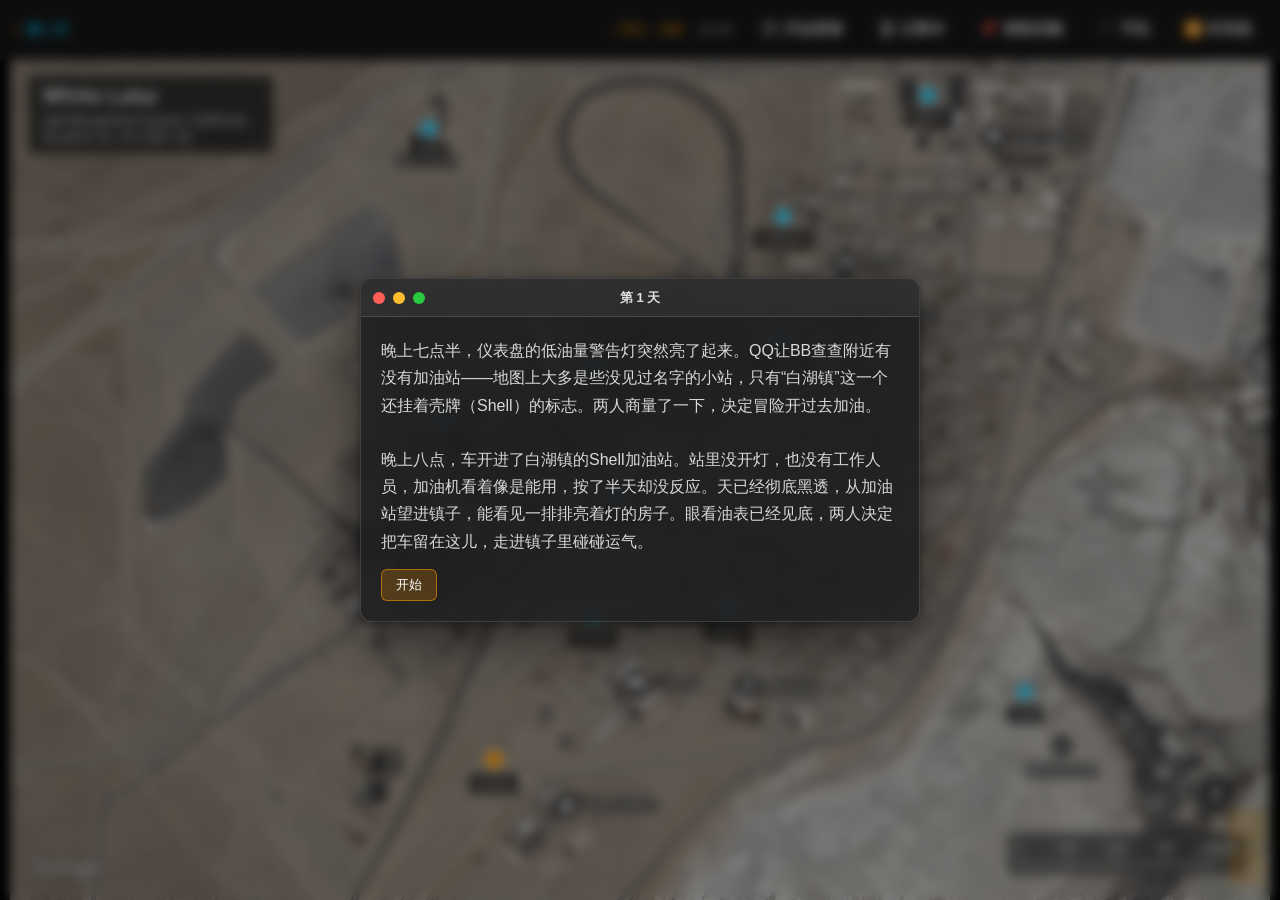
==== commit c8075a17: "增加一个简易的home screen" ====
--- a/index.html
+++ b/index.html
@@ -21,7 +21,17 @@
           <button id="btn-review" class="menu-pill">🎬 开始剪辑</button>
           <button id="btn-notebook" class="menu-pill">📓 记事本<span class="notif-dot hidden" id="notebook-dot"></span></button>
           <button id="btn-tracker" class="menu-pill">📌 调查回顾</button>
+          <!-- 掏出手机：主屏 + 信息/后台/相册，不消耗游戏内时间（见 engine/home.js） -->
+          <button id="btn-phone" class="menu-pill">📱 手机</button>
           <button id="btn-time-control" class="menu-pill">⏪ 时间线</button>
+          <!-- 调试按钮：只在地址栏带 ?debug=1 时才露出来（见 engine/main.js 的 wireDebugButtons）。
+               正式游玩时这一组是 hidden 的，玩家看不到也点不到，所以不用担心漏进成品。 -->
+          <span id="debug-buttons" class="hidden">
+            <button id="btn-debug-scan" class="menu-pill menu-pill-debug">🔍 演一次扫描</button>
+            <button id="btn-debug-tick" class="menu-pill menu-pill-debug">⏩ 立刻触发循环</button>
+            <button id="btn-debug-sanity" class="menu-pill menu-pill-debug">🧠 理智→20</button>
+            <span id="debug-scan-status" class="menu-item debug-status">循环未开启</span>
+          </span>
         </div>
       </div>
     </header>
@@ -43,14 +53,25 @@
     <div id="clip-info-box" class="modal-box modal-box-small"></div>
   </div>
 
-  <!-- QQ/BB 事件后闲聊：跟事件绑定时才出现，仿 iMessage 的聊天串（QQ 灰气泡靠左、BB 蓝气泡靠右），
-       逐条弹出、浮在弹窗之上；见 engine/dialogue.js。 -->
-  <div id="dialogue-overlay" class="dialogue-overlay hidden">
-    <div id="dialogue-thread" class="dlg-thread"></div>
+  <!-- 折叠纸条演出：事件正文里配了 paperSegments 的那一页不进弹窗，改成这张纸条在屏幕
+       中央翻开（对折：上半块不动，下半块绕中间那道折痕转回来），摊平之后字迹才淡入，点一下
+       整张淡出。骨架放在这里、文字由 engine/paper.js 填，样式见 ui.css「折叠纸条演出」一节。 -->
+  <div id="paper-overlay" class="paper-overlay hidden">
+    <div class="paper-stage">
+      <div class="paper-sheet">
+        <div class="paper-fold paper-fold-top"></div>
+        <div class="paper-fold paper-fold-bot"></div>
+        <div class="paper-body"></div>
+      </div>
+    </div>
+    <div class="paper-hint">点一下收起</div>
   </div>
 
-  <!-- 发布 vlog 之后弹出的"手机数据页"：竖屏手机外壳里显示当期互动数据；
-       内容由 engine/vlogstats.js 整块生成，样式见 engine/phone.css。 -->
+  <!-- 手机：一台 2019 年的 iPhone XS（375×812 刘海机 / iOS 12 日间配色 / 橙红中框）。
+       外壳、刘海、状态栏、姿态和进出场由 engine/phone.js 统一生成——它是个可复用的容器，
+       屏幕里装哪个 app 由调用方决定：engine/vlogstats.js 的 vlog 数据页（发布之后从画面
+       上方落到正中），engine/chat.js 的 QQ/BB 聊天（事件后闲聊，从右下角升起、停在角落
+       不压住事件正文）。样式见 engine/phone.css，整机零美术素材。 -->
   <div id="phone-overlay" class="phone-overlay hidden"></div>
 
   <!-- 地震演出的落灰层：平时 hidden，engine/quake.js 播放时才显示（见 ui.css「地震演出」一节）。
@@ -58,6 +79,25 @@
   <div id="quake-overlay" class="hidden" aria-hidden="true">
     <div class="quake-veil"></div>
     <div class="quake-dust"></div>
+  </div>
+
+  <!-- 监控信号异常演出：时间线回退时的转场（engine/glitch.js）。平时 hidden；播放时盖住
+       所有东西，把"换状态"那一下藏在雪花后面，时间码重新锁上时显示回到了哪一刻。
+       跟落灰层一样零美术素材，全是 CSS 渐变，见 ui.css「监控信号异常」一节。 -->
+  <div id="glitch-overlay" class="hidden" aria-hidden="true">
+    <div class="gl-snow"></div>
+    <div class="gl-scan"></div>
+    <div class="gl-roll"></div>
+    <div class="gl-tear gl-tear-1"></div>
+    <div class="gl-tear gl-tear-2"></div>
+    <div class="gl-tear gl-tear-3"></div>
+    <div class="gl-vignette"></div>
+    <div class="gl-osd">
+      <span class="gl-osd-rec">● REC</span>
+      <span class="gl-osd-cam">CAM 01</span>
+      <span class="gl-osd-stamp"></span>
+      <span class="gl-osd-note"></span>
+    </div>
   </div>
 
   <div id="toast" class="hidden"></div>
--- a/engine/ui.css
+++ b/engine/ui.css
@@ -299,6 +299,38 @@
   color: var(--text);
 }
 .btn-option:hover { background: rgba(255, 255, 255, 0.1); border-color: var(--accent-2); color: #fff; }
+
+/* --- 抉择事件（days.json 的 type:'choice'，见 main.js renderChoiceOptions）的选项按钮。
+   比普通 .btn-option 高一点、行距松一点：这里摆的是决定结局的那一两个选项，不该跟
+   "继续"长得一样随手。hint 是选项底下那行小字（镇民的说辞/两人的顾虑），可以不写。 --- */
+.choice-list { margin-top: 14px; }
+
+.choice-btn {
+  padding: 10px 14px;
+  margin-bottom: 8px;
+  line-height: 1.6;
+}
+
+.choice-label { display: block; }
+
+.choice-hint {
+  display: block;
+  margin-top: 4px;
+  font-size: 0.86em;
+  color: #8a8a8a;
+}
+
+.choice-btn:hover .choice-hint { color: #b8b8b8; }
+
+/* --- 结局之后的回退清单（main.js openEndingRewind）：条目直接复用上面那套 .choice-btn，
+   只多一个按天分组的小标题（"7月3日"）。 --- */
+.rewind-day {
+  margin-top: 16px;
+  font-size: 0.9em;
+  letter-spacing: 0.1em;
+  color: var(--accent-2);
+}
+.rewind-day + .choice-list { margin-top: 6px; }
 
 /* --- 弹窗：仿 macOS 悬浮窗口（毛玻璃 + 红黄绿交通灯），配合状态栏营造"在自己电脑桌面上
    查看结果"的感觉。窗口本身由 main.js 的 renderWindow() 统一拼出 .mac-titlebar/.mac-body。 --- */
@@ -366,6 +398,11 @@
 .mac-dot-yellow { background: var(--traffic-yellow); }
 .mac-dot-green { background: var(--traffic-green); }
 .mac-titlebar:hover .mac-dot { color: rgba(0,0,0,0.55); }
+/* 关不掉的窗口（renderWindow 的 noClose 选项，目前只有高潮抉择在用）：红灯还在原位，
+   但是暗的、也不再有那个 ×——明示这一步没有退路，而不是让玩家点了才发现点不动。 */
+.mac-dot-off { background: rgba(255, 255, 255, 0.13); }
+.mac-titlebar:hover .mac-dot-off { color: transparent; }
+
 .mac-dot-red::before { content: "×"; }
 .mac-dot-yellow::before { content: "−"; }
 .mac-dot-green::before { content: "+"; }
@@ -530,195 +567,10 @@
   to   { opacity: 1; transform: translateY(0); }
 }
 
-/* --- QQ/BB 事件后闲聊：跟事件绑定的对话，浮在弹窗之上，做成 iMessage 聊天串的样子。
-   见 engine/dialogue.js + main.js playDialogue()。整块是一条连续的聊天记录：QQ 在左边
-   发灰气泡、BB 在右边发蓝气泡，每条正文出现之前先冒一个"正在输入"的三点气泡。
-   column-reverse + 新消息 prepend 到最前面：视觉上新消息从底部冒出来、旧消息被顶上去，
-   顶部用渐变 mask 淡出而不是被硬切断。气泡尖角（tail）是纯 CSS：一个跟气泡同色的小方块，
-   用 radial-gradient 当遮罩挖掉一个圆，剩下的弯钩就是 iMessage 那个尾巴，不需要图片。 --- */
-.dialogue-overlay {
-  position: fixed;
-  inset: 0;
-  z-index: 150; /* 盖过 modal-overlay(100)，讨论期间事件弹窗仍看得见、按钮锁着 */
-  pointer-events: none;
-}
-
-.dlg-thread {
-  /* iMessage 浅色模式取色：对方的灰气泡 / 自己发的蓝气泡 */
-  --imsg-gray: #e9e9eb;
-  --imsg-blue: #0b84ff;
-
-  /* 落在屏幕右下角那片空地上，但不贴边：--dlg-gutter 是"事件弹窗右边缘到屏幕右边"的空档
-     （弹窗最宽 560px、居中，所以是半屏减 280px），聊天串在这块空档里居中摆放。
-     这样窗口放大时它跟着往里挪、窗口变窄时自动收窄，始终不压住中间的事件正文。 */
-  --dlg-gutter: calc(50vw - 280px);
-  --dlg-width: clamp(200px, calc(var(--dlg-gutter) - 48px), 400px);
-
-  position: fixed;
-  right: calc((var(--dlg-gutter) - var(--dlg-width)) / 2);
-  bottom: 56px;
-  width: var(--dlg-width);
-  /* 固定高度（不是 max-height）：配合 column-reverse，消息始终贴着底部往上堆，
-     上面那截是空的。高度由内容撑的话，下面那条按百分比算的淡出蒙版会一直啃在
-     最上面一条消息上（名字被糊掉就是这么来的）。 */
-  height: 48vh;
-  display: flex;
-  flex-direction: column-reverse;
-  gap: 8px;
-  overflow: hidden;
-  pointer-events: none;
-  /* 顶部淡出：只在消息多到顶满整列时才吃到，固定 40px 一条窄带，不按百分比算 */
-  -webkit-mask-image: linear-gradient(to top, #000 calc(100% - 40px), transparent 100%);
-          mask-image: linear-gradient(to top, #000 calc(100% - 40px), transparent 100%);
-}
-
-/* 一行 = 头像 + （名字 + 气泡）。QQ 的头像在气泡左边，BB 的用 row-reverse 挪到右边。 */
-.dlg-row {
-  display: flex;
-  align-items: flex-end;
-  gap: 10px; /* 留出气泡尖角（往外伸 8px）不顶到头像的余量 */
-  animation: dlgRowIn 0.26s cubic-bezier(0.22, 1, 0.36, 1);
-}
-.dlg-row-qq { justify-content: flex-start; }
-.dlg-row-bb { flex-direction: row-reverse; justify-content: flex-start; }
-
-.dlg-body {
-  display: flex;
-  flex-direction: column;
-  min-width: 0;
-  max-width: calc(100% - 38px); /* 给头像（28px）+ gap 留位 */
-}
-.dlg-row-bb .dlg-body { align-items: flex-end; }
-
-/* 头像：暂时纯色占位，字母只是临时标记。换真头像时把 background 换成
-   url(../assets/avatars/qq.png) center/cover，再把 main.js 里填的字母去掉即可。 */
-.dlg-avatar {
-  flex: 0 0 auto;
-  width: 28px;
-  height: 28px;
-  border-radius: 50%;
-  display: flex;
-  align-items: center;
-  justify-content: center;
-  font-size: 12px;
-  font-weight: 700;
-  color: #fff;
-  user-select: none;
-  background: var(--dlg-avatar-bg);
-  box-shadow: 0 1px 3px rgba(0, 0, 0, 0.3);
-}
-.dlg-row-qq .dlg-avatar { --dlg-avatar-bg: #ff9f0a; }
-.dlg-row-bb .dlg-avatar { --dlg-avatar-bg: #bf5af0; }
-
-/* 同一个人连着说的第二句起：不重复挂名字，间距收紧（对应 main.js 里的 dlg-row-cont） */
-.dlg-row-cont { margin-top: -6px; }
-.dlg-row-cont .dlg-name { display: none; }
-
-.dlg-name {
-  font-size: 11px;
-  letter-spacing: 0.03em;
-  color: rgba(255, 255, 255, 0.62);
-  margin: 0 12px 3px;
-  text-shadow: 0 1px 3px rgba(0, 0, 0, 0.8); /* 底下可能是浅色的地图，得压得住 */
-}
-
-.dlg-bubble {
-  position: relative;
-  max-width: 100%;
-  padding: 8px 14px 9px;
-  border-radius: 18px;
-  font-size: 13px;
-  line-height: 1.45;
-  white-space: pre-wrap;
-  overflow-wrap: break-word;
-  pointer-events: auto;
-  /* drop-shadow 会顺着尖角的形状走（box-shadow 不行，它只认矩形盒子） */
-  filter: drop-shadow(0 1px 3px rgba(0, 0, 0, 0.3));
-}
-
-.dlg-row-qq .dlg-bubble {
-  background: var(--imsg-gray);
-  color: #000;
-  border-bottom-left-radius: 5px;
-}
-.dlg-row-bb .dlg-bubble {
-  background: var(--imsg-blue);
-  color: #fff;
-  border-bottom-right-radius: 5px;
-}
-
-/* 气泡尖角：18×18 的小方块 + 圆形遮罩，挖出 iMessage 那个往外弯的钩子 */
-.dlg-bubble::after {
-  content: "";
-  position: absolute;
-  bottom: 0;
-  width: 18px;
-  height: 18px;
-}
-.dlg-row-qq .dlg-bubble::after {
-  left: -8px;
-  background: var(--imsg-gray);
-  border-bottom-left-radius: 3px;
-  -webkit-mask: radial-gradient(circle 18px at 0 0, transparent 99%, #000 100%);
-          mask: radial-gradient(circle 18px at 0 0, transparent 99%, #000 100%);
-}
-.dlg-row-bb .dlg-bubble::after {
-  right: -8px;
-  background: var(--imsg-blue);
-  border-bottom-right-radius: 3px;
-  -webkit-mask: radial-gradient(circle 18px at 100% 0, transparent 99%, #000 100%);
-          mask: radial-gradient(circle 18px at 100% 0, transparent 99%, #000 100%);
-}
-/* 一串连发的消息里，只有最后一条挂尖角（iMessage 就是这么干的）：
-   dlg-row-said 由 main.js 补给"后面还跟着同一个人的下一句"的那几行。 */
-.dlg-row-said .dlg-bubble::after { display: none; }
-/* 头像同理，只挂在一串连发的最后一条上；前面几条留住位置、不占地方地隐掉 */
-.dlg-row-said .dlg-avatar { visibility: hidden; }
-.dlg-row-said.dlg-row-qq .dlg-bubble { border-bottom-left-radius: 18px; }
-.dlg-row-said.dlg-row-bb .dlg-bubble { border-bottom-right-radius: 18px; }
-
-/* "正在输入"：三个点在气泡里依次起伏 */
-.dlg-typing {
-  display: flex;
-  align-items: center;
-  gap: 5px;
-  padding: 12px 14px;
-}
-.dlg-typing i {
-  width: 7px;
-  height: 7px;
-  border-radius: 50%;
-  background: rgba(0, 0, 0, 0.32);
-  animation: dlgTypingDot 1.25s infinite ease-in-out;
-}
-.dlg-row-bb .dlg-typing i { background: rgba(255, 255, 255, 0.75); }
-.dlg-typing i:nth-child(2) { animation-delay: 0.18s; }
-.dlg-typing i:nth-child(3) { animation-delay: 0.36s; }
-
-/* 气泡里的关键词链接：默认那套（亮蓝 / 灰）在浅色气泡上看不清，这里按气泡底色重配。
-   语义不变：kw-locked = 还没收进记事本（可点），kw-unlocked = 已收集（"访问过的链接"）。 */
-.dlg-row-qq .dlg-bubble .kw-locked { color: #0b6fd8; }
-.dlg-row-qq .dlg-bubble .kw-unlocked { color: #8e8e93; }
-.dlg-row-bb .dlg-bubble .kw-locked { color: #fff; }
-.dlg-row-bb .dlg-bubble .kw-unlocked { color: rgba(255, 255, 255, 0.62); }
-
-@keyframes dlgRowIn {
-  from { opacity: 0; transform: translateY(10px) scale(0.94); }
-  to   { opacity: 1; transform: translateY(0) scale(1); }
-}
-
-/* 三点变成正文的那一下：从尖角那侧撑开 */
-@keyframes dlgBubbleIn {
-  from { opacity: 0.35; transform: scale(0.92); }
-  to   { opacity: 1; transform: scale(1); }
-}
-.dlg-row-qq .dlg-bubble-in { animation: dlgBubbleIn 0.2s ease-out; transform-origin: left bottom; }
-.dlg-row-bb .dlg-bubble-in { animation: dlgBubbleIn 0.2s ease-out; transform-origin: right bottom; }
-
-@keyframes dlgTypingDot {
-  0%, 60%, 100% { opacity: 0.35; transform: translateY(0); }
-  30%           { opacity: 1;    transform: translateY(-3px); }
-}
+/* QQ/BB 事件后闲聊的气泡样式原来在这里（.dialogue-overlay / .dlg-*），已经搬进手机：
+   现在是手机里的一个 app，样式见 engine/phone.css 的「app：QQ/BB 聊天」一节，
+   逻辑见 engine/chat.js。这边只剩事件弹窗里那行"QQ 和 BB 正在讨论……"的提示，
+   它走通用的 .hint，没有自己的规则（class 名 chat-wait-hint 只是给 JS 拿来删的把手）。 */
 
 /* --- 开始剪辑：仿简易剪辑软件的复盘 UI（素材库 + 时间轴，拖拽拼顺序） --- */
 .modal-box.modal-wide { max-width: 860px; }
@@ -816,6 +668,8 @@
   touch-action: none;
 }
 .clip-block.dragging { opacity: 0.35; }
+/* 确认发布后的锁定态：右边不再给叉号留位，鼠标也不再做出可拖的样子 */
+.clip-block.locked { padding-right: 10px; cursor: default; }
 
 /* 触屏拖拽时跟着手指走的浮动副本，鼠标端的原生拖拽不会用到这个 */
 .clip-drag-ghost {
@@ -1123,3 +977,712 @@
   .rv-block { animation-name: rvFadeIn; }
   .rv-char, .rv-clause, .rv-block { animation-duration: 0.4s; }
 }
+
+/* ===================================================================
+   折叠纸条演出（engine/paper.js）
+   一张对折过的纸条在屏幕中央翻开，摊平之后字迹才逐句淡入，点一下整张淡出。
+   用在"玩家亲手读一张纸"的场合（第 2 天早上前台那张留言），不是所有事件都配——
+   到处摊纸就不叫演出了。
+
+   几何见 paper.js 顶部注释：.paper-sheet 是摊平后的整张纸，高度由 .paper-body 里的
+   文字撑开；两块 .paper-fold 各占它的一半，上半块不动，下半块绕中间那道折痕从 180°
+   转回 0°（自由边朝屏幕这一侧扫出去，看着才像把纸掀开、而不是从背面翻出来）。
+   折着的时候下半块正好盖在上半块上，起手画面就是一张半高的小纸包。
+
+   纸包中心 ≠ 摊平后的中心（纸包只占整张纸的上半截），所以 .paper-sheet 起手先往下
+   坐四分之一张纸的距离让纸包落在屏幕正中，再在翻开的同时抬回 0——纸包不跑位，摊平
+   之后整张纸正好居中。这个位移和"落下淡入"分在两层元素上（.paper-sheet / .paper-stage）：
+   同一个元素上两个动画都动 transform 只会后者覆盖前者，合成不了。
+
+   纸面底色是一整块渐变被切成两半：每块的 background-size 都是 100% 200%、再按自己
+   在整张纸上的位置错开 background-position，两块拼起来才是连续的一张纸。
+
+   只动 transform / opacity：翻页转到侧面的明暗变化用 .paper-fold-bot::after 盖一层
+   黑色渐变跟着淡出，不用 filter: brightness()（理由同上面地震演出/理智闪烁两节）。
+   =================================================================== */
+
+.paper-overlay {
+  position: fixed;
+  inset: 0;
+  z-index: 170; /* 盖过弹窗(100)、对话气泡(150)、手机数据页(160)，压在 toast(200) 之下 */
+  display: flex;
+  align-items: center;
+  justify-content: center;
+  background: rgba(0, 0, 0, 0.55);
+  backdrop-filter: blur(4px);
+  -webkit-backdrop-filter: blur(4px);
+  opacity: 0;
+  /* 翻开期间照样吃掉点击：底下那颗"继续"按钮这时候不该点得到（paper.js 要等字出来
+     才接受点击，这里只是别让点击穿到弹窗上去） */
+  cursor: default;
+}
+
+.paper-overlay.paper-open { animation: paperVeilIn var(--paper-intro-ms, 320ms) ease-out both; }
+.paper-overlay.paper-armed { cursor: pointer; }
+/* 收起：整层（纸 + 字 + 遮罩）一起淡出，别让字先没了纸还留着 */
+.paper-overlay.paper-closing { animation: paperVeilOut var(--paper-out-ms, 460ms) ease-in both; }
+
+@keyframes paperVeilIn  { from { opacity: 0; } to { opacity: 1; } }
+@keyframes paperVeilOut { from { opacity: 1; } to { opacity: 0; } }
+
+/* 外层只管"纸包落到桌面上"这一下，位移留给里层的 .paper-sheet */
+.paper-stage { position: relative; }
+
+.paper-sheet {
+  position: relative;
+  width: min(430px, 82vw);
+  /* 上下留白给得比左右狠得多：纸要比字高出一大截才像一张对折过的信纸，而不是一张便签条。
+     整张纸的高度 = 上下留白 + .paper-body（文字块，带 min-height 兜底），留白对称长出来，
+     所以纸加高时文字仍然落在纸的正中、不会往上跑。 */
+  padding: 96px 32px;
+  perspective: 1400px; /* 挂在翻页的父元素上，下半块才有透视，不然 180° 看着像纯缩放 */
+  transform: translateY(25%); /* 静止态＝折着：往下坐四分之一张纸，让纸包落在屏幕正中 */
+}
+
+/* 所有动画都挂在 .paper-open 下（paper.js 显示这一层时才加）：不加 class 时纸条停在
+   "折着"的静止状态，页面加载时不会偷跑一遍，cancel() 摘掉 class 也就立刻复位。 */
+.paper-open .paper-stage {
+  animation: paperStageIn var(--paper-intro-ms, 320ms) cubic-bezier(0.22, 1, 0.36, 1) both;
+}
+
+/* 翻开的同时把纸抬回正中，跟下半块同一条缓动、同一段时间，看着才是一个动作 */
+.paper-open .paper-sheet {
+  animation: paperSheetRise var(--paper-unfold-ms, 760ms) cubic-bezier(0.32, 0.9, 0.3, 1) both;
+  animation-delay: var(--paper-intro-ms, 320ms);
+}
+
+@keyframes paperStageIn {
+  from { opacity: 0; transform: translateY(-14px) scale(0.94); }
+  to   { opacity: 1; transform: translateY(0) scale(1); }
+}
+
+@keyframes paperSheetRise {
+  from { transform: translateY(25%); }
+  to   { transform: translateY(0); }
+}
+
+/* 整张纸摊平之后才出现的投影：画在一个跟纸等大的空盒子上，垫在两块纸面之下。
+   投影不能挂在每块纸面上——两块各投一次，折痕位置会出现一道假阴影。 */
+.paper-open .paper-sheet::before {
+  content: "";
+  position: absolute;
+  inset: 0;
+  z-index: 0;
+  box-shadow: 0 22px 55px rgba(0, 0, 0, 0.55);
+  opacity: 0;
+  animation: paperFadeIn 0.5s ease-out both;
+  animation-delay: calc(var(--paper-intro-ms, 320ms) + var(--paper-unfold-ms, 760ms));
+}
+
+@keyframes paperFadeIn  { from { opacity: 0; } to { opacity: 1; } }
+@keyframes paperFadeOut { from { opacity: 1; } to { opacity: 0; } }
+
+.paper-fold {
+  position: absolute;
+  left: 0;
+  right: 0;
+  height: 50%;
+  z-index: 1;
+  background:
+    linear-gradient(175deg, rgba(255, 255, 255, 0.55), rgba(255, 255, 255, 0) 45%),
+    radial-gradient(120% 85% at 50% 0%, #fbf6ea 0%, #f2ead8 62%, #e6dac0 100%);
+  background-size: 100% 200%; /* 两块共用同一块渐变，各取自己那一半 */
+  backface-visibility: visible; /* 折着的时候看到的是纸背面，纸背面也是纸 */
+}
+
+/* 折到侧面时压上去的暗面：转角越大越暗，摊平就没了。跟着 transform 一起动，不用 filter。 */
+.paper-fold::after {
+  content: "";
+  position: absolute;
+  inset: 0;
+  background: linear-gradient(180deg, rgba(26, 20, 10, 0.55), rgba(26, 20, 10, 0.18));
+  opacity: 0;
+}
+
+/* 上半块：从头到尾不动，折着的时候它就是那张小纸包。
+   多给 0.6% 高度垫在折痕底下，免得摊平后两块之间露出一条发丝缝——多出来的那点
+   被 z-index 更高的下半块盖住，看不见。 */
+.paper-fold-top {
+  top: 0;
+  height: 50.6%;
+  background-position: 0 0;
+}
+
+/* 折着时那张小纸包自己的投影：借上半块的 ::after 当投影盒子（它跟纸包同样大小），
+   摊平之后淡掉、交给 .paper-sheet::before 那道整张纸的投影。动的是 opacity 不是
+   box-shadow，省掉一个逐帧重绘的属性动画。 */
+.paper-fold-top::after {
+  background: none;
+  box-shadow: 0 14px 34px rgba(0, 0, 0, 0.5);
+  opacity: 1;
+}
+
+.paper-open .paper-fold-top::after {
+  animation: paperFadeOut 0.5s ease-out both;
+  animation-delay: calc(var(--paper-intro-ms, 320ms) + var(--paper-unfold-ms, 760ms));
+}
+
+/* 下半块：绕折痕（它自己的上边）从 180° 转回 0°。180° 时正好翻上去盖住上半块，
+   转回来的路上自由边从屏幕这一侧扫过去；折痕的压痕画在它的上边缘。 */
+.paper-fold-bot {
+  top: 50%;
+  background-position: 0 100%;
+  z-index: 2; /* 折着的时候压在上半块上 */
+  transform-origin: 50% 0%;
+  transform: rotateX(180deg);
+  border-top: 1px solid rgba(120, 98, 60, 0.22);
+  box-shadow: inset 0 9px 10px -10px rgba(90, 70, 38, 0.55);
+}
+
+.paper-open .paper-fold-bot {
+  animation: paperUnfold var(--paper-unfold-ms, 760ms) cubic-bezier(0.32, 0.9, 0.3, 1) both;
+  animation-delay: var(--paper-intro-ms, 320ms);
+}
+
+@keyframes paperUnfold {
+  from { transform: rotateX(180deg); }
+  to   { transform: rotateX(0deg); }
+}
+
+.paper-open .paper-fold-bot::after {
+  animation: paperShade var(--paper-unfold-ms, 760ms) ease-out both;
+  animation-delay: var(--paper-intro-ms, 320ms);
+}
+
+@keyframes paperShade {
+  0%   { opacity: 0.85; }
+  55%  { opacity: 0.4; }
+  100% { opacity: 0; }
+}
+
+/* 纸上的字：压在两块纸面之上，高度由它撑开整张纸（所以纸条多长由文案说了算）。
+   楷体是 macOS / Windows 都自带的，不用外挂字体文件，也就不破坏"零美术素材"。
+   逐句淡入靠 reveal.js 的 .rv-clause，起始延迟由 paper.js 按摊开时长写进 --rv-base。 */
+.paper-body {
+  position: relative;
+  z-index: 3;
+  min-height: 4.2em; /* 兜底：字太少时纸条也别瘦成一条 */
+  color: #2b2318;
+  font-family: "Kaiti SC", "STKaiti", "KaiTi", "楷体", "FZKai-Z03S", serif;
+  font-size: 17px;
+  line-height: 2;
+  letter-spacing: 0.03em;
+  text-align: justify;
+  text-shadow: 0 0.5px 0 rgba(255, 255, 255, 0.5); /* 墨迹压进纸纤维里的一点点厚度 */
+}
+
+/* 纸上的关键词链接：默认那套（亮蓝 / 灰）配在纸色上太跳，这里按纸面重配。
+   语义不变：kw-locked = 还没收进记事本（可点），kw-unlocked = 已收集。 */
+.paper-body .kw-locked { color: #1a5fb4; }
+.paper-body .kw-unlocked { color: #8a7d64; }
+
+/* "点一下收起"：写在纸外面（不是纸上），等字开始出现、真的可以点了才淡进来 */
+.paper-hint {
+  position: absolute;
+  left: 0;
+  right: 0;
+  bottom: 9%;
+  text-align: center;
+  font-size: 12px;
+  letter-spacing: 0.16em;
+  color: rgba(235, 228, 214, 0.5);
+  opacity: 0;
+  transition: opacity 0.6s ease-out;
+  pointer-events: none;
+}
+
+.paper-hint.paper-hint-on { opacity: 1; }
+
+/* 矮屏（横过来的手机）：纸条整体收一号，别把提示挤出屏幕 */
+@media (max-height: 480px) {
+  .paper-sheet { width: min(380px, 74vw); padding: 52px 24px; }
+  .paper-body { font-size: 15px; line-height: 1.85; min-height: 3.6em; }
+  .paper-hint { bottom: 5%; }
+}
+
+/* 系统开了"减少动态效果"：paper.js 已经把摊开时长压成 0，这里再把落下的位移、
+   抬回正中的补偿一并去掉，只剩淡入——纸一上来就是平的、就在正中，字照样能读到。 */
+@media (prefers-reduced-motion: reduce) {
+  .paper-open .paper-stage { animation-name: paperFadeIn; }
+  .paper-open .paper-sheet { animation: none; transform: translateY(0); }
+  .paper-open .paper-fold-bot { animation-duration: 1ms; }
+  .paper-open .paper-fold-bot::after { animation-duration: 1ms; }
+}
+
+/* ===================================================================
+   扫描演出（engine/scan.js）
+   理智低位时地图上随机亮起的取景框：框住一块底图、打成马赛克、配乱码读数和引线。
+
+   整层挂在 .map-image-box 里（跟 .hotspot 同级、DOM 顺序在后所以压在热点之上），
+   所以缩放/平移是被 .map-content 的 transform 一起带走的，不需要任何跟随逻辑。
+   注意别给这一层加 z-index：热点没写 z-index，全靠 DOM 顺序分层，这里一旦写了
+   就得把热点也一起排，反而更脆。
+
+   只动 transform / opacity。马赛克本身是一张 N×M 的小 canvas 被 CSS 撑满框，
+   放大交给 image-rendering: pixelated——是静态的栅格化提示，不是每帧要算的滤镜，
+   跟上面地震/理智闪烁两节禁的 filter 不是一回事。
+
+   引线的 stroke-dashoffset 严格说不是合成器属性，但这里最多 4 条 1px 细线、
+   一次性播完，重绘范围就是那几条线所在的窄带，不会触发整棵子树重新栅格化。
+   =================================================================== */
+
+.scan-layer {
+  position: absolute;
+  inset: 0;
+  pointer-events: none; /* 环境效果，不能挡住底下热点的点击 */
+  user-select: none;
+  opacity: 1;
+  transition: opacity var(--scan-fade, 800ms) ease-out;
+}
+
+/* scan.js 在收尾时加这个 class，整层一起淡出 */
+.scan-layer.scan-out { opacity: 0; }
+
+.scan-links {
+  position: absolute;
+  inset: 0;
+  width: 100%;
+  height: 100%;
+  overflow: visible;
+}
+
+/* viewBox 是 0-100 被非等比拉伸的，线宽只能靠 vector-effect: non-scaling-stroke
+   （scan.js 给每条线都加了），stroke-width 在这里是被拉变形的，不要用它调粗细。
+   同理别用 stroke-dasharray 做「描画进场」：虚线长度也是沿路径按用户单位算的，
+   在被拉伸的坐标系里横线和竖线的虚线节距会不一样。这里只淡入。 */
+.scan-links line {
+  stroke: rgba(232, 238, 240, 0.58);
+  stroke-width: 3; /* 比框线（4px）细一级，引线不抢框的分量。有 non-scaling-stroke 兜着，这就是屏幕上的 3px，地图放大到 3 倍也不变粗 */
+  animation: scanLinkFadeIn 420ms ease-out var(--scan-delay, 0ms) both;
+}
+
+.scan-box {
+  position: absolute;
+  /* 框线用 outline 不用 border：border 会把 box-sizing 卷进来，框的百分比尺寸就跟
+     scan.js 算马赛克源矩形时用的百分比对不上了，马赛克会整体偏掉一个线宽。
+     outline 画在盒子外沿、不参与布局，加粗多少都不会推开里面的马赛克。 */
+  outline: 4px solid rgba(236, 241, 242, 0.82);
+  outline-offset: 0;
+  animation: scanBoxLock var(--scan-grow, 280ms) cubic-bezier(0.22, 1, 0.36, 1) var(--scan-delay, 0ms) both;
+}
+
+/* 马赛克：小 canvas 撑满框，放大时不插值 */
+.scan-pix {
+  display: block;
+  width: 100%;
+  height: 100%;
+  image-rendering: pixelated;
+  opacity: 0.94; /* 压一点点，让方块跟底图之间还留着一丝"同一张图"的关系 */
+}
+
+/* 读数居中压在框正中。铺满整个框再用 flex 居中，而不是 left/top 定位 + translate：
+   框的尺寸是随机的，只有让标签跟框等大，文字才会始终落在框心。
+   保留 nowrap：长串乱码在窄框里会朝两边均匀溢出去，这正是参考图里的样子——
+   .scan-box 没有 overflow:hidden，溢出的部分照常显示，不会被切。 */
+.scan-label {
+  position: absolute;
+  inset: 0;
+  display: flex;
+  align-items: center;
+  justify-content: center;
+  font-family: ui-monospace, SFMono-Regular, Menlo, Consolas, monospace;
+  font-size: 13px;
+  line-height: 1;
+  letter-spacing: 0.02em;
+  white-space: nowrap;
+  color: rgba(238, 242, 243, 0.82);
+  /* 文字现在压在马赛克最花的地方，投影要比贴边时更兜得住：一层近距离描边 + 一层散开的暗晕 */
+  text-shadow: 0 1px 3px rgba(0, 0, 0, 0.9), 0 0 7px rgba(0, 0, 0, 0.75);
+}
+
+/* bleedWords 那一条：要一眼看出跟周围的读数不是一类东西，所以给足饱和度的红。
+   之前用的 rgba(255,186,170) 太淡，叠上暗投影之后在屏幕上直接读成白色了。
+   再补一层红色外发光，让它在马赛克上也能立住。 */
+.scan-label.scan-bleed {
+  color: rgb(255, 58, 44);
+  font-weight: 700; /* 等宽字体没粗体时浏览器会合成，混在里面的全角/CJK 字符也一样走合成粗体 */
+  letter-spacing: 0.06em;
+  text-shadow:
+    0 1px 3px rgba(0, 0, 0, 0.95),
+    0 0 8px rgba(255, 40, 30, 0.55);
+}
+
+/* 「锁定」：从大一圈收进去咬住目标。transform-origin 用 center，四边一起收。 */
+@keyframes scanBoxLock {
+  0%   { opacity: 0; transform: scale(1.5); }
+  60%  { opacity: 1; }
+  100% { opacity: 1; transform: scale(1); }
+}
+
+@keyframes scanLinkFadeIn {
+  from { opacity: 0; }
+  to   { opacity: 1; }
+}
+
+/* 系统开了"减少动态效果"：scan.js 已经把错峰和 grow 时长都传成 0，这里再把关键帧
+   换成纯淡入——框还是会出现、读数还是能读到，只是不再有缩放和逐个弹出。
+   读数重抽也在 scan.js 那边关掉了。 */
+.scan-layer.scan-reduced .scan-box {
+  animation-name: scanBoxFadeIn;
+  animation-duration: 260ms;
+}
+
+@keyframes scanBoxFadeIn {
+  from { opacity: 0; }
+  to   { opacity: 1; }
+}
+
+/* 调试按钮（index.html 的 #debug-buttons，只在 ?debug=1 时显示）。
+   故意做得跟正式 UI 不一样：虚线框 + 暖黄，一眼能看出"这不是游戏的一部分"，
+   免得截图给别人看时被当成正式功能。 */
+.menu-pill-debug {
+  border: 1px dashed rgba(255, 190, 80, 0.55);
+  color: rgba(255, 205, 120, 0.92);
+}
+.menu-pill-debug:hover {
+  background: rgba(255, 190, 80, 0.16);
+  border-color: rgba(255, 190, 80, 0.8);
+  color: #ffd98a;
+}
+/* 调试面板的倒计时读数，跟按钮同一套暖黄 */
+.debug-status {
+  font-variant-numeric: tabular-nums; /* 等宽数字，倒计时跳动时不左右抖 */
+  color: rgba(255, 205, 120, 0.85);
+  opacity: 0.9;
+}
+
+/* ===================================================================
+   监控信号异常（engine/glitch.js）
+   时间线回退时的转场：画面断掉 → 雪花 / 撕裂带 / 时间码乱跳 → 重新锁上一个新的时刻。
+
+   它同时是个功能件：最不透明的那一段（glEnvelope 的 14%~55%）正好把"换状态"那一下
+   遮住——地图重画、时钟跳表、弹窗关掉都发生在雪花后面。glitch.js 的 CUT_RATIO 就压在
+   这一段中间，改下面的关键帧记得同步那个数。
+
+   零美术素材，整段只动 transform / opacity / background-position：
+   - 雪花 = 三层互质间距的渐变点阵，各自按 steps() 跳到不同位置，叠起来眼睛就读成噪点了
+     （跟 quake.js 落灰同一个路子，见上面「地震演出」那一节的注释）；
+   - 撕裂带 = 三条横向亮带按 steps() 左右硬跳，两端各带一点青/红，假装色彩分离；
+   - 滚动同步带 = 一条宽软亮带从下往上滚，电视失去垂直同步时的那根杠。
+   全程不碰 filter / mix-blend-mode：前者会让整棵子树逐帧重栅格化（ui.css 理智闪烁那一
+   节记着的教训），后者要拿整屏背景去混合，两样都不值当。
+   =================================================================== */
+
+#glitch-overlay {
+  position: fixed;
+  inset: 0;
+  z-index: 300; /* 盖过落灰(250)，压在竖屏提示(9999)之下 */
+  pointer-events: none;
+  overflow: hidden;
+  opacity: 0;
+  background: #05070a; /* 信号断掉时屏幕本身的黑，偏冷一点点 */
+}
+
+/* 演出期间这一层接管点击：不然玩家能在断信号的中间又点一次地图，两条流程叠在一起 */
+body.glitching #glitch-overlay { pointer-events: auto; }
+
+/* #app 是 100vh，演出期间又被 transform 顶大了一点（见下面的 glWorldRoll），
+   不锁住的话整页会多出零点几个像素的可滚动区、右边和底下闪出两条滚动条。
+   地震那段抖动是同一个道理（quakeShakeWorld 也带 scale），一起锁掉。 */
+body.glitching,
+body.quaking { overflow: hidden; }
+
+#glitch-overlay.gl-on {
+  animation: glEnvelope var(--gl-ms, 1500ms) linear both;
+}
+
+/* 整段的明灭包络：先断续闪两下 → 彻底断掉（换状态就在这一段里）→ 重新锁上时又跳两下 → 散掉 */
+@keyframes glEnvelope {
+  0%   { opacity: 0; }
+  5%   { opacity: 0.9; }
+  9%   { opacity: 0.3; }
+  14%  { opacity: 1; }
+  55%  { opacity: 1; }
+  63%  { opacity: 0.66; }
+  69%  { opacity: 0.94; }
+  80%  { opacity: 0.4; }
+  86%  { opacity: 0.6; }
+  100% { opacity: 0; }
+}
+
+/* 雪花：三层点阵（本体 + ::before + ::after），间距 3/7/11 与 5/13 互质，
+   每层按 steps() 跳到一组不重复的偏移上，周期也互质（0.19/0.23/0.31s），
+   所以任意一帧上三层的相对位置都不一样，看起来就是在不停重抽的噪点。
+   inset 给负值：跳位时不会把没铺到的边缘露出来。 */
+.gl-snow {
+  position: absolute;
+  inset: -12px;
+  opacity: 0.55;
+  background-image:
+    radial-gradient(circle, rgba(255, 255, 255, 0.9) 0.6px, transparent 1.7px),
+    radial-gradient(circle, rgba(190, 205, 215, 0.5) 0.7px, transparent 2px),
+    /* 横向拖影：模拟信号的噪点是顺着扫描线抹开的，不是一颗颗独立的点 */
+    repeating-linear-gradient(90deg,
+      rgba(255, 255, 255, 0.1) 0 2px, transparent 2px 6px,
+      rgba(200, 215, 225, 0.06) 6px 7px, transparent 7px 15px);
+  background-size: 5px 4px, 11px 13px, 47px 100%;
+  animation: glSnowA 0.19s steps(1, end) infinite;
+  will-change: transform;
+}
+
+.gl-snow::before,
+.gl-snow::after {
+  content: "";
+  position: absolute;
+  inset: 0;
+}
+
+.gl-snow::before {
+  background-image: radial-gradient(circle, rgba(255, 255, 255, 0.6) 0.6px, transparent 1.8px);
+  background-size: 7px 5px;
+  animation: glSnowB 0.23s steps(1, end) infinite;
+}
+
+.gl-snow::after {
+  background-image: radial-gradient(circle, rgba(120, 150, 170, 0.5) 0.9px, transparent 2.6px);
+  background-size: 17px 19px;
+  animation: glSnowC 0.31s steps(1, end) infinite;
+}
+
+/* 每一跳除了挪位置还顺手改一点缩放：点阵是画在图层上、再整层变换的，所以缩放会让
+   这一帧的网格间距跟上一帧对不上——规则的格子就此被打散，不然静帧上一眼能看出是纱窗。 */
+@keyframes glSnowA {
+  0%   { transform: translate3d(0, 0, 0) scale(1.02); }
+  25%  { transform: translate3d(-2px, 3px, 0) scale(1.06); }
+  50%  { transform: translate3d(3px, -2px, 0) scale(1.03); }
+  75%  { transform: translate3d(-3px, -3px, 0) scale(1.08); }
+}
+
+@keyframes glSnowB {
+  0%   { transform: translate3d(2px, -3px, 0) scale(1.05); }
+  33%  { transform: translate3d(-3px, 2px, 0) scale(1.01); }
+  66%  { transform: translate3d(1px, 3px, 0) scale(1.09); }
+}
+
+@keyframes glSnowC {
+  0%   { transform: translate3d(-4px, 2px, 0) scale(1.07); }
+  40%  { transform: translate3d(4px, -4px, 0) scale(1.02); }
+  80%  { transform: translate3d(-1px, -2px, 0) scale(1.04); }
+}
+
+/* 扫描线：1px 亮 / 2px 暗的横纹，缓慢下移。周期 3px，位移正好一个周期，接得上不跳。 */
+.gl-scan {
+  position: absolute;
+  inset: 0;
+  opacity: 0.75;
+  background: repeating-linear-gradient(
+    to bottom,
+    rgba(0, 0, 0, 0.55) 0 1px,
+    rgba(255, 255, 255, 0.05) 1px 2px,
+    rgba(0, 0, 0, 0.2) 2px 3px
+  );
+  animation: glScanDrift 1.6s linear infinite;
+  will-change: transform;
+}
+
+@keyframes glScanDrift {
+  from { transform: translate3d(0, 0, 0); }
+  to   { transform: translate3d(0, 3px, 0); }
+}
+
+/* 滚动同步带：失去垂直同步时从下往上爬的那根宽亮杠，中间压一条硬边亮线 */
+.gl-roll {
+  position: absolute;
+  left: 0;
+  right: 0;
+  height: 30%;
+  background:
+    linear-gradient(to bottom,
+      transparent 0%,
+      rgba(255, 255, 255, 0.07) 32%,
+      rgba(255, 255, 255, 0.16) 48%,
+      rgba(255, 255, 255, 0.2) 50%,
+      rgba(255, 255, 255, 0.1) 62%,
+      transparent 100%);
+  animation: glRoll 1.05s linear infinite;
+  will-change: transform;
+}
+
+@keyframes glRoll {
+  from { transform: translate3d(0, 130%, 0); }
+  to   { transform: translate3d(0, -130%, 0); }
+}
+
+/* 撕裂带：三条横向亮带按 steps() 左右硬跳，左右两端各带一点青/红假装色彩分离。
+   左右各溢出 14%，跳位时不会在屏幕边上露出带子的头尾。 */
+.gl-tear {
+  position: absolute;
+  left: -14%;
+  right: -14%;
+  will-change: transform;
+}
+
+.gl-tear-1 {
+  top: 21%;
+  height: 3.2%;
+  background: linear-gradient(90deg,
+    transparent 0%, rgba(150, 225, 255, 0.3) 14%, rgba(255, 255, 255, 0.5) 46%,
+    rgba(255, 130, 130, 0.28) 72%, transparent 100%);
+  animation: glTearA 0.37s steps(1, end) infinite;
+}
+
+.gl-tear-2 {
+  top: 52%;
+  height: 5.5%;
+  background: linear-gradient(90deg,
+    transparent 0%, rgba(255, 140, 140, 0.24) 10%, rgba(255, 255, 255, 0.38) 52%,
+    rgba(150, 225, 255, 0.26) 84%, transparent 100%);
+  animation: glTearB 0.53s steps(1, end) infinite;
+}
+
+.gl-tear-3 {
+  top: 74%;
+  height: 2.2%;
+  background: linear-gradient(90deg,
+    transparent 0%, rgba(255, 255, 255, 0.42) 38%, rgba(150, 225, 255, 0.22) 66%, transparent 100%);
+  animation: glTearC 0.29s steps(1, end) infinite;
+}
+
+@keyframes glTearA {
+  0%   { transform: translate3d(-7%, 0, 0); opacity: 0.9; }
+  30%  { transform: translate3d(9%, 0, 0);  opacity: 0.25; }
+  55%  { transform: translate3d(-2%, 0, 0); opacity: 1; }
+  80%  { transform: translate3d(5%, 0, 0);  opacity: 0.5; }
+}
+
+@keyframes glTearB {
+  0%   { transform: translate3d(6%, 0, 0);  opacity: 0.35; }
+  28%  { transform: translate3d(-9%, 0, 0); opacity: 0.85; }
+  61%  { transform: translate3d(3%, 0, 0);  opacity: 0.2; }
+  84%  { transform: translate3d(-4%, 0, 0); opacity: 0.7; }
+}
+
+@keyframes glTearC {
+  0%   { transform: translate3d(-3%, 0, 0); opacity: 0.6; }
+  42%  { transform: translate3d(8%, 0, 0);  opacity: 0.15; }
+  71%  { transform: translate3d(-8%, 0, 0); opacity: 0.9; }
+}
+
+/* 四角压暗：老监控镜头的暗角，顺带把雪花往中间收一收 */
+.gl-vignette {
+  position: absolute;
+  inset: 0;
+  background: radial-gradient(120% 90% at 50% 45%, transparent 48%, rgba(0, 0, 0, 0.72) 100%);
+}
+
+/* OSD：监控画面自己打在画面上的那几行字。等宽 + 字距拉开，跟游戏里别的字明显不是一套，
+   才像"这层字不是界面、是画面自带的"。 */
+.gl-osd {
+  position: absolute;
+  inset: 0;
+  display: flex;
+  flex-direction: column;
+  align-items: center;
+  justify-content: center;
+  gap: 10px;
+  font-family: "SFMono-Regular", Consolas, "Liberation Mono", Menlo, monospace;
+  color: rgba(236, 244, 248, 0.92);
+  text-align: center;
+  padding: 0 16px;
+}
+
+/* 角标压在状态栏（60px 高）下面：画面里"被拍下来的"那一部分是地图，状态栏是玩家自己
+   电脑的界面，OSD 属于前者。顺带避开演出淡入淡出时角标跟状态栏文字叠在一起。 */
+.gl-osd-rec {
+  position: absolute;
+  top: 76px;
+  left: 22px;
+  font-size: 12px;
+  letter-spacing: 0.22em;
+  color: rgba(255, 120, 110, 0.95);
+  animation: glBlink 1s steps(1, end) infinite;
+}
+
+.gl-osd-cam {
+  position: absolute;
+  top: 76px;
+  right: 22px;
+  font-size: 12px;
+  letter-spacing: 0.22em;
+  color: rgba(236, 244, 248, 0.55);
+}
+
+/* 时间码：整段演出唯一要玩家读到的信息。青/红两道错位投影假装色彩分离，
+   数字用 tabular-nums，乱跳的时候不会左右抖。 */
+.gl-osd-stamp {
+  font-size: clamp(20px, 5.2vmin, 44px);
+  letter-spacing: 0.14em;
+  font-variant-numeric: tabular-nums;
+  text-shadow:
+    2px 0 rgba(255, 90, 90, 0.55),
+    -2px 0 rgba(110, 225, 255, 0.55);
+  animation: glStampJitter 0.13s steps(1, end) infinite;
+}
+
+.gl-osd-note {
+  font-size: clamp(11px, 2.2vmin, 14px);
+  letter-spacing: 0.4em;
+  text-indent: 0.4em; /* 字距是加在右边的，补一格才真居中 */
+  color: rgba(236, 244, 248, 0.6);
+}
+
+@keyframes glBlink {
+  0%, 49%   { opacity: 1; }
+  50%, 100% { opacity: 0.15; }
+}
+
+@keyframes glStampJitter {
+  0%   { transform: translate3d(0, 0, 0); }
+  25%  { transform: translate3d(-2px, 1px, 0); }
+  50%  { transform: translate3d(1px, -1px, 0); }
+  75%  { transform: translate3d(2px, 0, 0); }
+}
+
+/* 重新锁上：时间码停止乱跳、字距收拢一下落定，这一下就是"锁定"的手感 */
+#glitch-overlay.gl-locked .gl-osd-stamp {
+  animation: glStampLock 0.45s cubic-bezier(0.22, 1, 0.36, 1) both;
+}
+
+@keyframes glStampLock {
+  0%   { opacity: 0.25; letter-spacing: 0.34em; transform: translate3d(0, 0, 0); }
+  18%  { opacity: 1; }
+  100% { opacity: 1; letter-spacing: 0.14em; transform: translate3d(0, 0, 0); }
+}
+
+#glitch-overlay.gl-locked .gl-tear,
+#glitch-overlay.gl-locked .gl-roll { opacity: 0.25; }
+#glitch-overlay.gl-locked .gl-snow { opacity: 0.22; }
+
+/* 世界跟着跳一下：垂直同步跑掉时画面上下弹的那种硬跳。
+   跟 quake 一样统一带 scale(1.008) 把边缘顶出去，免得位移时露出 body 底色。 */
+body.glitching #app {
+  animation: glWorldRoll var(--gl-ms, 1500ms) steps(1, end) both;
+  will-change: transform;
+}
+
+@keyframes glWorldRoll {
+  0%   { transform: translate3d(0, 0, 0) scale(1.008); }
+  6%   { transform: translate3d(0, -9px, 0) scale(1.008); }
+  11%  { transform: translate3d(3px, 7px, 0) scale(1.008); }
+  16%  { transform: translate3d(-2px, -4px, 0) scale(1.008); }
+  62%  { transform: translate3d(0, 6px, 0) scale(1.008); }
+  67%  { transform: translate3d(-3px, -7px, 0) scale(1.008); }
+  74%  { transform: translate3d(2px, 2px, 0) scale(1.008); }
+  82%  { transform: translate3d(0, -3px, 0) scale(1.008); }
+  90%  { transform: translate3d(0, 0, 0) scale(1.008); }
+  100% { transform: translate3d(0, 0, 0) scale(1); }
+}
+
+/* 系统开了"减少动态效果"：跳动、撕裂、雪花抖动全关，只留一层静止的雪花和暗角当遮挡，
+   时间码照常锁定——该遮住的还是遮住了，该读到的那行字也还在。 */
+@media (prefers-reduced-motion: reduce) {
+  .gl-snow,
+  .gl-snow::before,
+  .gl-snow::after,
+  .gl-scan,
+  .gl-roll,
+  .gl-tear,
+  .gl-osd-stamp { animation: none; }
+  .gl-tear { opacity: 0.4; }
+  body.glitching #app { animation: none; }
+}
--- a/engine/phone.css
+++ b/engine/phone.css
@@ -1,85 +1,285 @@
-/* phone.css —— "手机数据页"：每天确认发布 vlog 之后弹出的互动数据面板。
-   跟 ui.css 那套仿 macOS 的灰调窗口刻意区分开：这里是玩家掏出手机看后台数据，
-   用暖色玻璃拟态 + 竖屏手机外壳，视觉自成一套，所以单独一个文件、单独一套
-   变量（--p* 前缀），不去动 ui.css 的 :root。逻辑见 engine/vlogstats.js。 */
+/* phone.css —— 手机外壳 + 手机里各个 app 的样式。逻辑见 engine/phone.js（外壳）
+   与 engine/vlogstats.js（第一个 app：vlog 数据页）。
+
+   机型是 iPhone XS（375×812 刘海机），系统是 iOS 12——故事发生在 2019-07-03～05，
+   那会儿最新的就是 2018 年 9 月的 XS/XS Max/XR，iPhone 11 要到 2019-09-20 才上市；
+   灵动岛是 2022 年 iPhone 14 Pro 的东西。iOS 13（2019-09-19）才有系统级深色模式，
+   所以这台手机只有日间配色——用浅色不是风格选择，是史实。
+
+   配色分工：**屏幕是冷静的 iOS 白**（外界、系统、别人的世界），
+   **中框是暖橙**（这是你们俩手里的那个东西）。ui.css 那套 macOS 窗口是深色的，
+   亮白手机摆在深色窗口旁边，两台设备一眼分得开。
+
+   零美术素材：中框、刘海、侧键、状态栏图标全是 CSS 渐变和内联 SVG，
+   跟 quake.js / glitch.js 那两套演出保持一致，缩放到任何倍率都不会糊。 */
 
 .phone-overlay {
   position: fixed;
   inset: 0;
   z-index: 160; /* 盖过 modal-overlay(100) 与对话气泡(150)，但低于 toast(200) */
-  display: flex;
-  align-items: center;
-  justify-content: center;
   overflow: hidden;
-
-  /* 手机背后的暖色氛围光：几层大半径径向渐变叠在近黑底上 */
-  background:
-    radial-gradient(ellipse 65% 55% at 15% 52%, rgba(168, 78, 10, 0.22), transparent 72%),
-    radial-gradient(ellipse 52% 48% at 83% 26%, rgba(122, 52, 8, 0.17), transparent 72%),
-    radial-gradient(ellipse 44% 52% at 56% 92%, rgba(98, 36, 5, 0.14), transparent 72%),
-    radial-gradient(ellipse 30% 30% at 72% 75%, rgba(60, 20, 5, 0.10), transparent 72%),
-    rgba(7, 4, 2, 0.94);
-  backdrop-filter: blur(8px);
-  -webkit-backdrop-filter: blur(8px);
-  animation: phoneOverlayIn 0.35s ease-out;
-
-  --pbg: #180a06;
-  --pcard: rgba(255, 255, 255, 0.06);
-  --ptext: #ede4d8;
-  --pmuted: rgba(235, 220, 205, 0.55);
-  --pdim: #baaa9a8c;
-  --pradius: 24px;
+  background: none;
+  pointer-events: none; /* 角落姿态时不能挡住底下的游戏；要挡的时候由 .phone-backdrop 负责 */
+
+  /* --- iOS 12 日间系统色 --- */
+  --pbg: #f2f2f7;                      /* 分组背景 */
+  --pcard: #ffffff;                    /* 卡片 */
+  --ptext: #000000;                    /* 主文字 */
+  --pmuted: rgba(60, 60, 67, 0.60);    /* 次级文字 */
+  --pdim: rgba(60, 60, 67, 0.30);      /* 三级文字 */
+  --psep: rgba(60, 60, 67, 0.20);      /* 分隔线 */
+  --pblue: #007aff;
+  --pred: #ff3b30;
+  --pgreen: #34c759;
+  --porange: #ff9500;
+  --pradius: 22px;
+
+  /* --- 中框：橙红色实体 --- */
+  --bezel-lit: #ff8a52;
+  --bezel: #ef4f22;
+  --bezel-dark: #a82d0d;
+
+  /* --- 整机尺寸：屏幕 375×812 + 两边各 13 的中框。姿态位移要拿它算，所以定成变量 --- */
+  --dev-w: 401px;
+  --dev-h: 838px;
 
   font-family: -apple-system, BlinkMacSystemFont, "SF Pro SC", "SF Pro Display",
     "Helvetica Neue", "PingFang SC", "Microsoft YaHei", Inter, Roboto, sans-serif;
   color: var(--ptext);
 }
 
-@keyframes phoneOverlayIn { from { opacity: 0; } to { opacity: 1; } }
-
-/* --- 手机外壳：固定 390x844 的竖屏尺寸，靠 --phone-scale 缩放塞进当前视口
-   （游戏本体是横屏的，竖屏手机高度基本装不下，缩放值由 vlogstats.js 按窗口算） --- */
-.phone-frame {
+/* 整机尺寸是按 border-box 算的（中框 = padding，屏幕正好等于 width 减掉两边中框）。
+   ui.css 里虽然有全局的 * { box-sizing: border-box }，但这一条在这里自己声明一遍——
+   tools/phone-preview.html 只引 phone.css 不引 ui.css，少了它中框会一边厚一边薄。 */
+.phone-overlay, .phone-overlay * { box-sizing: border-box; }
+
+/* 手机背后的暗幕：只有 center 姿态才压出来。角落姿态不压，玩家要能同时看见事件正文。 */
+.phone-backdrop {
+  position: absolute;
+  inset: 0;
+  background:
+    radial-gradient(ellipse 62% 58% at 50% 50%, rgba(12, 9, 7, 0.68), transparent 74%),
+    rgba(5, 4, 3, 0.86);
+  backdrop-filter: blur(7px);
+  -webkit-backdrop-filter: blur(7px);
+  opacity: 0;
+  pointer-events: none;
+  transition: opacity 0.42s ease;
+}
+.phone-overlay[data-pose="center"] .phone-backdrop { opacity: 1; pointer-events: auto; }
+
+/* ==========================================================================
+   姿态（pose）
+   停靠位（dock）决定横向落点，pose 决定纵向状态，两者合成一个 transform，
+   所以从画面上方落到正中、再从正中滑到右下角，都是同一条 transition，不会闪。
+   ========================================================================== */
+
+.phone-overlay { --pose-x: 0px; --pose-y: 0px; }
+
+/* 停靠在右下角：横向推到"半屏宽减去半台手机再留 22px 边距"的位置 */
+.phone-overlay[data-dock="corner"] {
+  --pose-x: calc(50vw - var(--dev-w) * var(--phone-scale, 0.9) / 2 - 22px);
+}
+
+.phone-overlay[data-pose="center"] { --pose-y: 0px; }
+.phone-overlay[data-pose="corner"] {
+  --pose-y: calc(50vh - var(--dev-h) * var(--phone-scale, 0.9) / 2 - 14px);
+}
+/* 入场/出场的两个画面外落点 */
+.phone-overlay[data-pose="above"] {
+  --pose-y: calc(-50vh - var(--dev-h) * var(--phone-scale, 0.9) / 2 - 48px);
+}
+.phone-overlay[data-pose="away"] {
+  --pose-y: calc(50vh + var(--dev-h) * var(--phone-scale, 0.9) / 2 + 48px);
+}
+
+/* ==========================================================================
+   中框与机身
+   ========================================================================== */
+
+.phone-device {
+  position: absolute;
+  left: 50%;
+  top: 50%;
+  width: var(--dev-w);
+  height: var(--dev-h);
+  padding: 13px;
+  pointer-events: auto;
+
+  /* 圆角同心：外圆角 = 内圆角(39) + 中框厚度(13) = 52，差一点就不像真机 */
+  border-radius: 52px;
+
+  /* 中框本体 + 四边的金属高光：左上一道亮边、右下一道暗边 */
+  background:
+    linear-gradient(148deg,
+      var(--bezel-lit) 0%,
+      var(--bezel) 26%,
+      var(--bezel) 62%,
+      var(--bezel-dark) 100%);
+  box-shadow:
+    inset 0 1.5px 0 rgba(255, 220, 200, 0.55),
+    inset 0 -1.5px 0 rgba(90, 22, 4, 0.55),
+    inset 1.5px 0 0 rgba(255, 190, 160, 0.30),
+    inset -1.5px 0 0 rgba(90, 22, 4, 0.40),
+    0 34px 80px rgba(0, 0, 0, 0.62),
+    0 4px 14px rgba(0, 0, 0, 0.4);
+
+  transform:
+    translate(calc(-50% + var(--pose-x)), calc(-50% + var(--pose-y)))
+    scale(var(--phone-scale, 0.9));
+  transition: transform 0.48s cubic-bezier(0.22, 1, 0.36, 1);
+}
+
+/* 侧键：从中框边缘露出去一点点，按 iPhone XS 的实际排布放（左：静音拨片 / 音量+ / 音量−，右：电源） */
+.phone-key {
+  position: absolute;
+  border-radius: 2px;
+  background: linear-gradient(90deg, var(--bezel-dark), var(--bezel-lit));
+  box-shadow: 0 1px 2px rgba(0, 0, 0, 0.35);
+}
+.phone-key-silent  { left: -2px; top: 150px; width: 4px; height: 28px; }
+.phone-key-volup   { left: -3px; top: 206px; width: 5px; height: 62px; }
+.phone-key-voldown { left: -3px; top: 280px; width: 5px; height: 62px; }
+.phone-key-power   { right: -3px; top: 236px; width: 5px; height: 96px;
+  background: linear-gradient(270deg, var(--bezel-dark), var(--bezel-lit)); }
+
+.phone-body {
   position: relative;
-  width: 390px;
-  height: 844px;
-  flex: none;
-  background: #000;
-  border-radius: 44px;
+  width: 375px;
+  height: 812px;
+  border-radius: 39px;   /* iPhone X/XS 的屏幕圆角 */
   overflow: hidden;
-  transform: scale(var(--phone-scale, 0.78));
-  transform-origin: center center;
-  box-shadow:
-    0 40px 90px rgba(0, 0, 0, 0.7),
-    0 0 0 1px rgba(255, 255, 255, 0.06),
-    0 0 60px rgba(180, 80, 20, 0.10);
-}
-
-.phone-screen {
+  background: var(--pbg);
+  box-shadow: inset 0 0 0 1px rgba(0, 0, 0, 0.85); /* 屏幕和中框之间那道黑边 */
+}
+
+/* --- 真正滚动的那一层 --- */
+.phone-scroll {
   position: absolute;
   inset: 0;
-  background: var(--pbg);
   overflow-y: auto;
   overflow-x: hidden;
   scrollbar-width: none;
   -webkit-overflow-scrolling: touch;
-  padding-bottom: 28px;
-  /* 滚轮之外还能按住鼠标上下拖（见 vlogstats.js 的 wireDragScroll）；
+  /* 滚轮之外还能按住鼠标上下拖（见 phone.js 的 wireDragScroll）；
      禁掉选中，免得拖的时候把文字刷成一片蓝 */
   cursor: grab;
   user-select: none;
   -webkit-user-select: none;
 }
-.phone-screen.dragging { cursor: grabbing; }
-.phone-screen::-webkit-scrollbar { display: none; }
-
-/* --- 手机左边空地上的"还能往下划"提示：竖排一列字 + 一个上下点头的箭头。
-   点它往下翻一屏；玩家自己滚过之后就淡出，不再出现。位置用 clamp 夹住，
-   窗口再窄也不会糊到手机上。 --- */
+.phone-scroll.dragging { cursor: grabbing; }
+.phone-scroll::-webkit-scrollbar { display: none; }
+
+.phone-content { padding-bottom: 34px; } /* 给底部横条让出 Home Indicator 的地方 */
+
+/* ==========================================================================
+   刘海 / 状态栏 / 底部横条
+   ========================================================================== */
+
+.phone-notch {
+  position: absolute;
+  top: 0;
+  left: 50%;
+  transform: translateX(-50%);
+  width: 209px;   /* iPhone X/XS 刘海宽度，屏幕 375 减掉之后左右各剩 83 的"耳朵" */
+  height: 30px;
+  background: #000;
+  border-radius: 0 0 20px 20px;
+  z-index: 4;
+  display: flex;
+  align-items: center;
+  justify-content: center;
+  gap: 22px;
+  pointer-events: none;
+}
+.notch-speaker { width: 42px; height: 5px; border-radius: 3px; background: #17181a; }
+.notch-cam {
+  width: 9px; height: 9px; border-radius: 50%;
+  background: radial-gradient(circle at 34% 30%, #2f4150, #080b0e 68%);
+}
+
+/* 刘海两肩的反向内凹圆角：黑色留在贴着刘海的那一侧，另一侧挖掉一个四分之一圆。
+   少了这两块，刘海看起来就是"贴上去的一个黑方块"，有了才像屏幕本身的缺口。 */
+.notch-shoulder {
+  position: absolute;
+  top: 0;
+  width: 20px;
+  height: 20px;
+  z-index: 4;
+  pointer-events: none;
+}
+.notch-shoulder-left {
+  right: calc(50% + 104.5px);
+  background: radial-gradient(circle 20px at 0 100%, transparent 0 20px, #000 20px);
+}
+.notch-shoulder-right {
+  left: calc(50% + 104.5px);
+  background: radial-gradient(circle 20px at 100% 100%, transparent 0 20px, #000 20px);
+}
+
+.phone-statusbar {
+  position: absolute;
+  top: 0;
+  left: 0;
+  right: 0;
+  height: 44px;
+  z-index: 3;
+  pointer-events: none;
+  font-size: 14px;
+  font-weight: 600;
+  letter-spacing: 0.01em;
+  color: var(--ptext);
+}
+
+/* 刘海占了中间，时间只能待在左耳、信号电池待在右耳——刘海机的状态栏就长这样 */
+.sb-ear {
+  position: absolute;
+  top: 0;
+  height: 30px;
+  width: 83px;
+  display: flex;
+  align-items: center;
+}
+.sb-ear-left  { left: 0; justify-content: center; }
+.sb-ear-right { right: 0; justify-content: center; gap: 4px; }
+
+.sb-clock { font-variant-numeric: tabular-nums; }
+.sb-ico { display: block; height: 11px; width: auto; }
+.sb-battery { height: 13px; }
+
+/* 无服务：全镇只有加油站能联网，镇内一律显示这行红字（design-doc 第 20 行的设定）。
+   iOS 的状态栏本来全是黑字，这一行红的会跳得很准。 */
+.sb-noservice {
+  font-size: 11px;
+  font-weight: 600;
+  color: var(--pred);
+  white-space: nowrap;
+  letter-spacing: -0.01em;
+}
+
+.phone-home {
+  position: absolute;
+  bottom: 8px;
+  left: 50%;
+  transform: translateX(-50%);
+  width: 140px;
+  height: 5px;
+  border-radius: 3px;
+  background: rgba(0, 0, 0, 0.82);
+  z-index: 3;
+  pointer-events: none;
+}
+
+/* ==========================================================================
+   手机外面那列"还能往下划"的提示：竖排一列字 + 一个上下点头的箭头。
+   点它往下翻一屏；玩家自己滚过之后就淡出。只在 center 姿态出现——
+   角落姿态时手机旁边没有这块空地。
+   ========================================================================== */
+
 .phone-scroll-hint {
   position: absolute;
   top: 50%;
-  left: clamp(16px, 24%, calc(50% - 230px));
+  left: clamp(16px, 24%, calc(50% - 240px));
   transform: translate(-50%, -50%);
   display: flex;
   flex-direction: column;
@@ -89,15 +289,18 @@
   border: none;
   background: none;
   font-family: inherit;
-  color: rgba(235, 220, 205, 0.52);
+  color: rgba(235, 228, 220, 0.52);
   text-shadow: 0 1px 6px rgba(0, 0, 0, 0.5);
   cursor: pointer;
+  pointer-events: auto;
   opacity: 1;
   transition: opacity 0.6s ease, color 0.2s ease;
   animation: fadeIn 1s ease-out 1.3s both;
 }
-.phone-scroll-hint:hover { color: rgba(255, 190, 140, 0.8); }
+.phone-scroll-hint:hover { color: rgba(255, 210, 180, 0.85); }
 .phone-scroll-hint.is-gone { opacity: 0; pointer-events: none; }
+
+.phone-overlay:not([data-pose="center"]) .phone-scroll-hint { display: none; }
 
 .phone-scroll-hint-text {
   writing-mode: vertical-rl;
@@ -116,8 +319,12 @@
   50%      { transform: translateY(6px); opacity: 1; }
 }
 
-/* --- 顶部封面：没有视频素材，用"现代版"卫星底图当视频封面，
-   压暖色调 + 缓慢推近，模拟一段循环播放的片头 --- */
+/* ==========================================================================
+   app：vlog 数据页（engine/vlogstats.js）
+   ========================================================================== */
+
+/* --- 顶部封面：没有视频素材，用"现代版"卫星底图当视频封面，缓慢推近模拟片头。
+   日间模式下不再压暗压暖，让它就是一张照片；底部渐隐到 --pbg 接住下面的浅色内容。 --- */
 .phone-hero {
   position: relative;
   height: 430px;
@@ -130,35 +337,39 @@
   height: 100%;
   object-fit: cover;
   object-position: center top;
-  filter: saturate(0.5) contrast(1.12) brightness(0.44) sepia(0.4) hue-rotate(-12deg);
+  filter: saturate(0.88) contrast(1.05);
   animation: heroDrift 26s ease-in-out infinite alternate;
 }
 
-/* 暖光 + 底部渐隐到背景色，让封面和下面的内容连成一整块 */
+/* 封面顶部洗白一条：日间模式的状态栏是**黑字**，底下压着一张偏暗的卫星图会糊成一片。
+   洗白的范围一直盖到 30%（≈129px），把状态栏、两个圆按钮和那行"第 N 天 · 刚刚发布"
+   全罩进去——所以这三样东西在封面上也都是深色字，跟屏幕其余部分一致。 */
 .phone-hero-glow {
-  position: absolute;
-  inset: 0;
-  background:
-    radial-gradient(ellipse 70% 55% at 50% 18%, rgba(226, 110, 24, 0.38), transparent 68%),
-    radial-gradient(ellipse 60% 40% at 50% 0%, rgba(255, 70, 10, 0.22), transparent 70%);
-  mix-blend-mode: screen;
-  pointer-events: none;
-}
-
-.phone-hero-fade {
   position: absolute;
   inset: 0;
   background: linear-gradient(to bottom,
-    rgba(8, 4, 2, 0.55) 0%,
-    rgba(8, 4, 2, 0.12) 26%,
-    rgba(20, 9, 5, 0.72) 68%,
-    var(--pbg) 100%);
+    rgba(255, 255, 255, 0.88) 0%,
+    rgba(255, 255, 255, 0.72) 12%,
+    rgba(255, 255, 255, 0) 30%);
   pointer-events: none;
 }
 
+.phone-hero-fade {
+  position: absolute;
+  inset: 0;
+  background: linear-gradient(to bottom,
+    rgba(0, 0, 0, 0.14) 0%,
+    rgba(0, 0, 0, 0.02) 18%,
+    rgba(242, 242, 247, 0) 44%,
+    rgba(242, 242, 247, 0.88) 70%,
+    var(--pbg) 88%);
+  pointer-events: none;
+}
+
+/* 封面上的两个圆按钮：躲开刘海和状态栏，从 52px 往下排 */
 .phone-topbar {
   position: absolute;
-  top: 18px;
+  top: 52px;
   left: 16px;
   right: 16px;
   display: flex;
@@ -168,38 +379,35 @@
 
 .phone-hero-meta {
   position: absolute;
-  left: 80px;
-  right: 80px;
-  top: 32px;
+  left: 86px;
+  right: 86px;
+  top: 68px;
   text-align: center;
   font-size: 12px;
   letter-spacing: 0.08em;
-  color: rgba(235, 220, 205, 0.62);
-  text-shadow: 0 1px 6px rgba(0, 0, 0, 0.6);
+  color: var(--pmuted); /* 落在封面被洗白的那一段里，所以是深色字 */
   animation: fadeIn 0.8s ease-out 0.6s both;
 }
 
-/* --- 玻璃按钮体系：无边框，靠内阴影勾边 + 背景模糊做出玻璃感 --- */
-.glass {
+/* --- 玻璃按钮体系：iOS 日间的浅色毛玻璃，白色半透明 + 深色图标 --- */
+.phone-overlay .glass {
   border: none;
-  background: rgba(255, 255, 255, 0.03);
-  color: var(--ptext);
+  background: rgba(255, 255, 255, 0.70);
+  color: #1c1c1e;
   font-family: inherit;
   cursor: pointer;
   box-shadow:
-    inset 0 1px 0.5px rgba(255, 255, 255, 0.28),
-    inset 0 -1px 0.5px rgba(255, 255, 255, 0.10),
-    inset 1px 0 0.5px rgba(255, 255, 255, 0.12),
-    inset -1px 0 0.5px rgba(255, 255, 255, 0.12),
-    0 2px 10px rgba(0, 0, 0, 0.25);
-  backdrop-filter: blur(2px) saturate(1.3);
-  -webkit-backdrop-filter: blur(2px) saturate(1.3);
+    inset 0 0 0 0.5px rgba(255, 255, 255, 0.85),
+    0 1px 3px rgba(0, 0, 0, 0.14),
+    0 6px 18px rgba(0, 0, 0, 0.08);
+  backdrop-filter: blur(16px) saturate(1.7);
+  -webkit-backdrop-filter: blur(16px) saturate(1.7);
   transition: transform 0.16s ease, background 0.16s ease;
 }
-.glass:hover { background: rgba(255, 255, 255, 0.08); }
-.glass:active { transform: scale(0.94); }
-
-.glass.circle {
+.phone-overlay .glass:hover { background: rgba(255, 255, 255, 0.88); }
+.phone-overlay .glass:active { transform: scale(0.94); }
+
+.phone-overlay .glass.circle {
   width: 58px;
   height: 44px;
   border-radius: 22px;
@@ -208,7 +416,7 @@
   justify-content: center;
 }
 
-.glass.pill {
+.phone-overlay .glass.pill {
   height: 54px;
   border-radius: 27px;
   display: inline-flex;
@@ -220,12 +428,13 @@
   font-weight: 500;
 }
 
-.glass svg { width: 20px; height: 20px; display: block; }
-
-/* --- 身份区：频道名 + 左右月桂枝，整体上移压在封面上 --- */
+.phone-overlay .glass svg { width: 20px; height: 20px; display: block; }
+
+/* --- 身份区：频道名 + 左右月桂枝，整体上移压在封面上。
+   到这个高度封面已经渐隐成浅色底了，所以这里的字是深色的。 --- */
 .phone-identity {
   position: relative;
-  margin-top: -112px;
+  margin-top: -108px;
   text-align: center;
   padding: 0 16px;
 }
@@ -235,7 +444,7 @@
   top: -14px;
   height: 73px;
   width: auto;
-  opacity: 0.6;
+  opacity: 0.30;
   color: var(--ptext);
   animation: fadeIn 0.8s ease-out 0.5s both;
   pointer-events: none;
@@ -245,9 +454,9 @@
 
 .phone-name {
   font-size: 28px;
-  font-weight: 500;
+  font-weight: 600;
   letter-spacing: 0.01em;
-  text-shadow: 0 2px 12px rgba(0, 0, 0, 0.55);
+  color: var(--ptext);
   animation: fadeRise 0.7s cubic-bezier(0.16, 1, 0.3, 1) 0.5s both;
 }
 
@@ -255,7 +464,6 @@
   margin-top: 6px;
   font-size: 15px;
   color: var(--pmuted);
-  text-shadow: 0 1px 8px rgba(0, 0, 0, 0.5);
   animation: fadeRise 0.7s cubic-bezier(0.16, 1, 0.3, 1) 0.58s both;
 }
 
@@ -280,6 +488,7 @@
 .phone-card {
   background: var(--pcard);
   border-radius: var(--pradius);
+  box-shadow: 0 1px 2px rgba(0, 0, 0, 0.055), 0 8px 22px rgba(0, 0, 0, 0.045);
 }
 
 .phone-stat {
@@ -298,22 +507,30 @@
   display: flex;
   align-items: center;
   justify-content: center;
-  background: linear-gradient(160deg, rgba(255, 150, 60, 0.22), rgba(120, 40, 8, 0.24));
-  box-shadow: inset 0 1px 0.5px rgba(255, 255, 255, 0.22);
-}
-.phone-stat-icon svg { width: 26px; height: 26px; color: #ffb070; }
+}
+.phone-stat-icon svg { width: 26px; height: 26px; }
+
+/* iOS 那套"每个图标一个系统色"的做法：播放蓝 / 点赞红 / 评论绿。
+   位置固定（1 播放、2 点赞、3 评论或关注者），所以直接按位置上色。 */
+.phone-stat:nth-child(1) .phone-stat-icon { background: rgba(0, 122, 255, 0.12); }
+.phone-stat:nth-child(1) .phone-stat-icon svg { color: var(--pblue); }
+.phone-stat:nth-child(2) .phone-stat-icon { background: rgba(255, 59, 48, 0.12); }
+.phone-stat:nth-child(2) .phone-stat-icon svg { color: var(--pred); }
+.phone-stat:nth-child(3) .phone-stat-icon { background: rgba(52, 199, 89, 0.14); }
+.phone-stat:nth-child(3) .phone-stat-icon svg { color: var(--pgreen); }
 
 .phone-stat-num {
   font-size: 25px;
-  font-weight: 500;
+  font-weight: 600;
   font-variant-numeric: tabular-nums;
   line-height: 1.2;
+  color: var(--ptext);
 }
 
 .phone-stat-label {
   margin-top: 4px;
   font-size: 13px;
-  color: var(--pdim);
+  color: var(--pmuted);
   line-height: 1.35;
 }
 
@@ -336,19 +553,17 @@
   display: flex;
   align-items: center;
   justify-content: center;
-  background:
-    radial-gradient(ellipse at 30% 25%, rgba(255, 160, 70, 0.30), transparent 60%),
-    linear-gradient(150deg, rgba(255, 255, 255, 0.10), rgba(255, 255, 255, 0.02));
+  background: linear-gradient(150deg, #dfe0e6, #c6c7cf);
   position: relative;
   overflow: hidden;
 }
-.phone-thumb svg { width: 34px; height: 34px; color: rgba(255, 220, 190, 0.85); }
+.phone-thumb svg { width: 34px; height: 34px; color: rgba(60, 60, 67, 0.55); }
 /* 缩略图上的扫描线，提示"这是一段视频素材" */
 .phone-thumb::after {
   content: '';
   position: absolute;
   inset: 0;
-  background: repeating-linear-gradient(to bottom, rgba(255,255,255,0.05) 0 1px, transparent 1px 4px);
+  background: repeating-linear-gradient(to bottom, rgba(0, 0, 0, 0.05) 0 1px, transparent 1px 4px);
   pointer-events: none;
 }
 
@@ -356,13 +571,14 @@
 .phone-fav-kicker { font-size: 13px; font-weight: 500; color: var(--pmuted); }
 .phone-fav-title {
   font-size: 18px;
-  font-weight: 500;
+  font-weight: 600;
+  color: var(--ptext);
   margin: 2px 0 3px;
   white-space: nowrap;
   overflow: hidden;
   text-overflow: ellipsis;
 }
-.phone-fav-sub { font-size: 13px; color: var(--pdim); }
+.phone-fav-sub { font-size: 13px; color: var(--pmuted); }
 
 .phone-fav-btn { flex: none; width: 44px; height: 44px; border-radius: 22px; }
 
@@ -381,19 +597,19 @@
   justify-content: space-between;
   align-items: baseline;
 }
-.phone-block-value { font-size: 19px; font-weight: 500; color: var(--ptext); font-variant-numeric: tabular-nums; }
+.phone-block-value { font-size: 19px; font-weight: 600; color: var(--ptext); font-variant-numeric: tabular-nums; }
 
 .phone-bar {
   margin-top: 10px;
   height: 6px;
   border-radius: 3px;
-  background: rgba(255, 255, 255, 0.08);
+  background: rgba(60, 60, 67, 0.12);
   overflow: hidden;
 }
 .phone-bar-fill {
   height: 100%;
   border-radius: 3px;
-  background: linear-gradient(90deg, #d8641c, #ffb070);
+  background: var(--pblue);
   width: 0;
   transition: width 1.1s cubic-bezier(0.16, 1, 0.3, 1) 0.2s;
 }
@@ -404,15 +620,15 @@
   align-items: baseline;
   margin-top: 14px;
   font-size: 13px;
-  color: var(--pdim);
-}
-.phone-subrow strong { font-size: 17px; font-weight: 500; color: #ffb070; font-variant-numeric: tabular-nums; }
+  color: var(--pmuted);
+}
+.phone-subrow strong { font-size: 17px; font-weight: 600; color: var(--pblue); font-variant-numeric: tabular-nums; }
 
 .phone-comment {
   display: flex;
   gap: 10px;
   padding: 12px 0;
-  border-top: 1px solid rgba(255, 255, 255, 0.06);
+  border-top: 1px solid var(--psep);
 }
 .phone-comment:first-of-type { border-top: none; }
 
@@ -425,18 +641,25 @@
   align-items: center;
   justify-content: center;
   font-size: 12px;
-  color: #2a1206;
   font-weight: 600;
-  background: linear-gradient(150deg, #e8a06a, #b35a1e);
+  color: #ffffff;
+  background: linear-gradient(150deg, #b9b9c0, #8e8e93);
 }
 .phone-comment-body { flex: 1; min-width: 0; }
 .phone-comment-user { font-size: 12px; color: var(--pmuted); }
-.phone-comment-text { font-size: 13px; line-height: 1.55; margin-top: 2px; word-break: break-word; }
+.phone-comment-text { font-size: 13px; line-height: 1.55; margin-top: 2px; color: var(--ptext); word-break: break-word; }
 .phone-comment-likes { font-size: 12px; color: var(--pdim); flex: none; align-self: center; }
 
-/* 未知来源的评论：呼应"置顶那条不是我们发的" */
-.phone-comment-alien .phone-avatar { background: linear-gradient(150deg, #6d6d72, #2f2f33); color: #d8d8d8; }
-.phone-comment-alien .phone-comment-text { color: #c9b8ab; font-style: italic; }
+/* 未知来源的评论：呼应"置顶那条不是我们发的"。
+   深色版靠土黄斜体显得不对劲，日间模式下反着来——**越正常越渗人**：
+   正文就是普通的黑字，只有头像是空的（首字母透明，像一张没加载出来的头像），
+   用户名褪成灰的，点赞数干脆不显示。看上去只是一条加载不全的评论。 */
+.phone-comment-alien .phone-avatar {
+  background: #d1d1d6;
+  color: transparent;
+}
+.phone-comment-alien .phone-comment-user { color: var(--pdim); }
+.phone-comment-alien .phone-comment-likes { display: none; }
 
 .phone-warning {
   margin: 12px 16px 0;
@@ -444,9 +667,9 @@
   border-radius: 14px;
   font-size: 12px;
   line-height: 1.5;
-  color: #ffc9a8;
-  background: rgba(180, 60, 20, 0.18);
-  box-shadow: inset 0 0 0 1px rgba(255, 140, 90, 0.18);
+  color: #b3261e;
+  background: rgba(255, 59, 48, 0.09);
+  box-shadow: inset 0 0 0 1px rgba(255, 59, 48, 0.18);
   animation: fadeIn 0.8s ease-out 1.1s both;
 }
 
@@ -456,17 +679,341 @@
   padding: 22px 16px 10px;
   animation: fadeIn 0.8s ease-out 1.1s both;
 }
-.phone-actions .glass.pill { width: 100%; font-size: 16px; }
-
-/* --- 理智濒崩 / 素材出错时的"信号不好"观感 --- */
-.phone-glitch .phone-hero-img { filter: saturate(0.4) contrast(1.3) brightness(0.55) sepia(0.5) hue-rotate(-25deg); }
+/* 主操作按钮走 iOS 的实心蓝，跟上面那些浅色玻璃胶囊区分开 */
+.phone-actions .glass.pill {
+  width: 100%;
+  font-size: 16px;
+  font-weight: 600;
+  color: #ffffff;
+  background: var(--pblue);
+  backdrop-filter: none;
+  -webkit-backdrop-filter: none;
+  box-shadow: 0 1px 3px rgba(0, 0, 0, 0.16), 0 8px 22px rgba(0, 122, 255, 0.24);
+}
+.phone-actions .glass.pill:hover { background: #1a88ff; }
+
+/* ==========================================================================
+   主屏（engine/home.js）—— 玩家自己掏出手机看到的那一屏
+   ========================================================================== */
+
+.home-screen {
+  position: relative;
+  /* 正好占满一屏、不多出一条能滚的边：812 减掉内容层给底部横条留的那 34px。
+     注意别反过来去改 .phone-content 的 padding——那一层是所有 app 共用的，
+     从主屏点进「信息」「后台」之后还得留着这段空隙给底部横条。 */
+  height: 778px;
+  padding: 72px 18px 0; /* 上面让开状态栏 + 刘海 */
+  /* 壁纸：没有图片素材，用一层夜色渐变顶上。暖色那两团呼应中框，
+     不然亮白的 app 图标浮在纯深蓝上会跟整机脱节。 */
+  background:
+    radial-gradient(ellipse 70% 42% at 22% 12%, rgba(196, 92, 40, 0.34), transparent 70%),
+    radial-gradient(ellipse 60% 38% at 86% 78%, rgba(72, 54, 120, 0.42), transparent 72%),
+    linear-gradient(168deg, #2a1c22 0%, #1b1a2c 52%, #101019 100%);
+}
+
+.home-grid {
+  display: grid;
+  grid-template-columns: repeat(4, 1fr);
+  gap: 26px 14px;
+}
+
+.home-app {
+  display: flex;
+  flex-direction: column;
+  align-items: center;
+  gap: 7px;
+  padding: 0;
+  border: none;
+  background: none;
+  font-family: inherit;
+  cursor: pointer;
+  transition: transform 0.14s ease, opacity 0.14s ease;
+}
+.home-app:active { transform: scale(0.90); opacity: 0.72; }
+
+/* 图标：iOS 的圆角方块（60px 配 13.5px 圆角就是那个比例），上缘一道高光当玻璃面 */
+.home-icon {
+  width: 60px;
+  height: 60px;
+  border-radius: 13.5px;
+  display: flex;
+  align-items: center;
+  justify-content: center;
+  color: #fff;
+  box-shadow:
+    inset 0 1px 0 rgba(255, 255, 255, 0.28),
+    0 3px 10px rgba(0, 0, 0, 0.42);
+}
+.home-icon svg { width: 34px; height: 34px; display: block; }
+
+.app-green { background: linear-gradient(180deg, #5df675, #16ba33); }
+.app-blue  { background: linear-gradient(180deg, #3aa0ff, #0b5bd3); }
+.app-warm  { background: linear-gradient(180deg, #ffd36b, #f2703a); }
+
+.home-label {
+  font-size: 11px;
+  color: #fff;
+  letter-spacing: 0.02em;
+  text-shadow: 0 1px 3px rgba(0, 0, 0, 0.6);
+}
+
+/* 分页小圆点：摆设，但少了它主屏就不像主屏 */
+.home-dots {
+  position: absolute;
+  left: 0;
+  right: 0;
+  bottom: 14px;
+  display: flex;
+  justify-content: center;
+  gap: 7px;
+}
+.home-dots i {
+  width: 6px;
+  height: 6px;
+  border-radius: 50%;
+  background: rgba(255, 255, 255, 0.32);
+}
+.home-dots i.on { background: rgba(255, 255, 255, 0.92); }
+
+/* --- 从主屏点进去的各个 app 共用的：导航栏标题 + 空状态 --- */
+
+.chat-back { border: none; background: none; padding: 0; cursor: pointer; }
+.app-title { font-size: 16px; font-weight: 600; }
+.app-subtitle { font-size: 11px; color: var(--pmuted); }
+
+.app-empty-thread { justify-content: center; align-items: center; }
+.app-empty { text-align: center; padding: 0 32px; }
+.app-empty-title { font-size: 17px; font-weight: 600; color: var(--ptext); }
+.app-empty-sub { margin-top: 8px; font-size: 13px; line-height: 1.6; color: var(--pmuted); }
+
+/* 聊天记录里按天分的那道横线：iOS「信息」往回翻时每一段前面那行居中小字 */
+.chat-daymark {
+  align-self: center;
+  margin: 18px 0 10px;
+  font-size: 11px;
+  font-weight: 600;
+  color: var(--pmuted);
+}
+.chat-row + .chat-daymark { margin-top: 22px; }
+
+/* --- 离线（镇内无服务）：后台页显示的是上次同步的缓存 --- */
+
+.phone-offline {
+  display: flex;
+  align-items: center;
+  justify-content: center;
+  gap: 7px;
+  margin: 18px 16px 0;
+  padding: 8px 12px;
+  border-radius: 12px;
+  font-size: 12px;
+  color: #8a6d3b;
+  background: rgba(255, 149, 0, 0.12);
+  box-shadow: inset 0 0 0 1px rgba(255, 149, 0, 0.22);
+}
+.phone-offline-dot {
+  width: 7px;
+  height: 7px;
+  flex: none;
+  border-radius: 50%;
+  background: var(--porange);
+}
+
+/* 评论区拉不下来时那个转圈 */
+.phone-loading {
+  display: flex;
+  align-items: center;
+  justify-content: center;
+  gap: 9px;
+  padding: 22px 0 14px;
+  font-size: 13px;
+  color: var(--pmuted);
+}
+.phone-spinner {
+  width: 15px;
+  height: 15px;
+  flex: none;
+  border-radius: 50%;
+  border: 2px solid rgba(60, 60, 67, 0.18);
+  border-top-color: rgba(60, 60, 67, 0.5);
+  animation: phoneSpin 0.85s linear infinite;
+}
+@keyframes phoneSpin { to { transform: rotate(360deg); } }
+
+/* ==========================================================================
+   app：QQ/BB 聊天（engine/chat.js）
+   仿 iOS 12 的「信息」。1:1 会话里**没有头像也没有名字**，只有靠左的灰气泡和靠右的
+   蓝气泡——蓝色是手机主人（BB），对方（QQ）的名字挂在顶部导航栏上。
+   气泡尖角（tail）是纯 CSS：一个跟气泡同色的小方块，用 radial-gradient 当遮罩挖掉
+   一个圆，剩下的弯钩就是 iMessage 那个尾巴，不需要图片。
+   ========================================================================== */
+
+.chat-navbar {
+  position: sticky;
+  top: 0;
+  z-index: 2; /* 压在状态栏(3)之下：导航栏的背景往上铺到状态栏底下，字不会打架 */
+  padding: 44px 0 8px; /* 上面那 44px 是状态栏占的地方 */
+  display: flex;
+  flex-direction: column;
+  align-items: center;
+  gap: 3px;
+  background: rgba(249, 249, 249, 0.94);
+  backdrop-filter: blur(20px) saturate(1.8);
+  -webkit-backdrop-filter: blur(20px) saturate(1.8);
+  box-shadow: 0 0.5px 0 rgba(0, 0, 0, 0.22); /* iOS 导航栏底下那根发丝线 */
+}
+
+/* 返回箭头：只是个摆设，聊天串没有上一层可回——但少了它就不像「信息」 */
+.chat-back {
+  position: absolute;
+  left: 12px;
+  bottom: 22px;
+  color: var(--pblue);
+}
+.chat-back svg { width: 12px; height: 20px; display: block; }
+
+.chat-peer { display: flex; flex-direction: column; align-items: center; gap: 3px; }
+
+.chat-peer-avatar {
+  width: 30px;
+  height: 30px;
+  border-radius: 15px;
+  display: flex;
+  align-items: center;
+  justify-content: center;
+  font-size: 13px;
+  font-weight: 600;
+  color: #fff;
+  background: linear-gradient(150deg, #b9b9c0, #8e8e93);
+}
+.chat-peer-name { font-size: 11px; color: var(--ptext); }
+
+/* 聊天串：贴着屏幕底部往上长（短对话不会孤零零挂在顶上），长过一屏才真的滚 */
+.chat-thread {
+  min-height: 682px;  /* 812 − 导航栏 96 − 底部留白 34 */
+  padding: 12px 12px 16px;
+  display: flex;
+  flex-direction: column;
+  justify-content: flex-end;
+  background: #ffffff;
+
+  /* iMessage 浅色模式取色：对方的灰气泡 / 自己发的蓝气泡 */
+  --imsg-gray: #e9e9eb;
+  --imsg-blue: #0b84ff;
+}
+
+.chat-row {
+  display: flex;
+  margin-top: 8px;
+  animation: chatRowIn 0.26s cubic-bezier(0.22, 1, 0.36, 1);
+}
+.chat-row:first-child { margin-top: 0; }
+.chat-row-qq { justify-content: flex-start; }
+.chat-row-bb { justify-content: flex-end; }
+/* 同一个人连着说的第二句起，间距收紧 */
+.chat-row-cont { margin-top: 2px; }
+
+.chat-bubble {
+  position: relative;
+  max-width: 74%;
+  padding: 8px 13px 9px;
+  border-radius: 18px;
+  font-size: 16px;
+  line-height: 1.4;
+  white-space: pre-wrap;
+  overflow-wrap: break-word;
+}
+.chat-row-qq .chat-bubble {
+  background: var(--imsg-gray);
+  color: #000;
+  border-bottom-left-radius: 5px;
+}
+.chat-row-bb .chat-bubble {
+  background: var(--imsg-blue);
+  color: #fff;
+  border-bottom-right-radius: 5px;
+}
+
+/* 气泡尖角：18×18 的小方块 + 圆形遮罩，挖出 iMessage 那个往外弯的钩子 */
+.chat-bubble::after {
+  content: "";
+  position: absolute;
+  bottom: 0;
+  width: 18px;
+  height: 18px;
+}
+.chat-row-qq .chat-bubble::after {
+  left: -8px;
+  background: var(--imsg-gray);
+  border-bottom-left-radius: 3px;
+  -webkit-mask: radial-gradient(circle 18px at 0 0, transparent 99%, #000 100%);
+          mask: radial-gradient(circle 18px at 0 0, transparent 99%, #000 100%);
+}
+.chat-row-bb .chat-bubble::after {
+  right: -8px;
+  background: var(--imsg-blue);
+  border-bottom-right-radius: 3px;
+  -webkit-mask: radial-gradient(circle 18px at 100% 0, transparent 99%, #000 100%);
+          mask: radial-gradient(circle 18px at 100% 0, transparent 99%, #000 100%);
+}
+/* 一串连发的消息里只有最后一条挂尖角（iMessage 就是这么干的）：
+   chat-row-said 由 chat.js 补给"后面还跟着同一个人的下一句"的那几行。 */
+.chat-row-said .chat-bubble::after { display: none; }
+.chat-row-said.chat-row-qq .chat-bubble { border-bottom-left-radius: 18px; }
+.chat-row-said.chat-row-bb .chat-bubble { border-bottom-right-radius: 18px; }
+
+/* "正在输入"：三个点在气泡里依次起伏 */
+.chat-typing {
+  display: flex;
+  align-items: center;
+  gap: 5px;
+  padding: 13px 15px;
+}
+.chat-typing i {
+  width: 8px;
+  height: 8px;
+  border-radius: 50%;
+  background: rgba(0, 0, 0, 0.32);
+  animation: chatTypingDot 1.25s infinite ease-in-out;
+}
+.chat-row-bb .chat-typing i { background: rgba(255, 255, 255, 0.75); }
+.chat-typing i:nth-child(2) { animation-delay: 0.18s; }
+.chat-typing i:nth-child(3) { animation-delay: 0.36s; }
+
+/* 气泡里的关键词链接：默认那套（亮蓝 / 灰）在浅色气泡上看不清，这里按气泡底色重配。
+   语义不变：kw-locked = 还没收进记事本（可点），kw-unlocked = 已收集（"访问过的链接"）。 */
+.chat-row-qq .chat-bubble .kw-locked { color: #0b6fd8; }
+.chat-row-qq .chat-bubble .kw-unlocked { color: #8e8e93; }
+.chat-row-bb .chat-bubble .kw-locked { color: #fff; }
+.chat-row-bb .chat-bubble .kw-unlocked { color: rgba(255, 255, 255, 0.62); }
+
+@keyframes chatRowIn {
+  from { opacity: 0; transform: translateY(10px) scale(0.94); }
+  to   { opacity: 1; transform: translateY(0) scale(1); }
+}
+/* 三点变成正文的那一下：从尖角那侧撑开 */
+@keyframes chatBubbleIn {
+  from { opacity: 0.35; transform: scale(0.92); }
+  to   { opacity: 1; transform: scale(1); }
+}
+.chat-row-qq .chat-bubble-in { animation: chatBubbleIn 0.2s ease-out; transform-origin: left bottom; }
+.chat-row-bb .chat-bubble-in { animation: chatBubbleIn 0.2s ease-out; transform-origin: right bottom; }
+
+@keyframes chatTypingDot {
+  0%, 60%, 100% { opacity: 0.35; transform: translateY(0); }
+  30%           { opacity: 1;    transform: translateY(-3px); }
+}
+
+/* --- 理智濒崩 / 素材出错时的"信号不好"观感。
+   白底上的色差比深底明显得多，所以幅度和不透明度都压下来一档。 --- */
+.phone-glitch .phone-hero-img { filter: saturate(0.45) contrast(1.18); }
 .phone-glitch .phone-name { animation: fadeRise 0.7s cubic-bezier(0.16, 1, 0.3, 1) 0.5s both, phoneGlitchShift 4.5s steps(1) infinite; }
 .phone-glitch .phone-stat-num { animation: phoneGlitchShift 6s steps(1) infinite; }
 
 @keyframes phoneGlitchShift {
   0%, 96%  { text-shadow: none; transform: translateX(0); }
-  97%      { text-shadow: -1.5px 0 rgba(255,60,40,0.8), 1.5px 0 rgba(60,180,255,0.6); transform: translateX(1px); }
-  98%      { text-shadow: 1.5px 0 rgba(255,60,40,0.8), -1.5px 0 rgba(60,180,255,0.6); transform: translateX(-1px); }
+  97%      { text-shadow: -1px 0 rgba(255, 59, 48, 0.55), 1px 0 rgba(0, 122, 255, 0.45); transform: translateX(1px); }
+  98%      { text-shadow: 1px 0 rgba(255, 59, 48, 0.55), -1px 0 rgba(0, 122, 255, 0.45); transform: translateX(-1px); }
   99%      { text-shadow: none; transform: translateX(0); }
 }
 
@@ -498,8 +1045,8 @@
 @media (prefers-reduced-motion: reduce) {
   .phone-overlay,
   .phone-overlay * {
-    animation: none !important;
-    transition: none !important;
+    animation-duration: 0.01ms !important;
+    animation-iteration-count: 1 !important;
+    transition-duration: 0.01ms !important;
   }
-  .phone-bar-fill { transition: none !important; }
-}
+}
